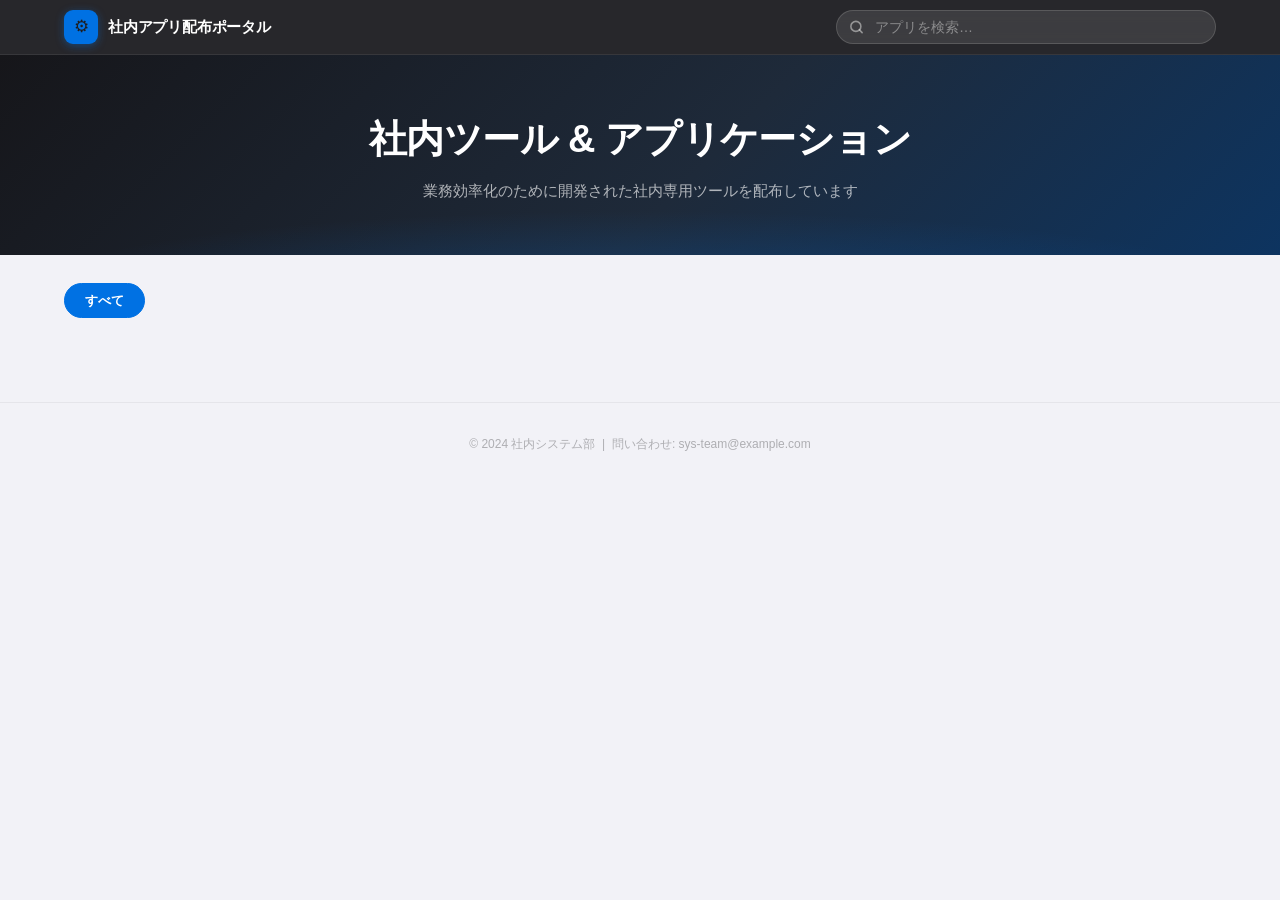
==== index.html @ 4fa32fdf "Initial commit" ====
<!DOCTYPE html>
<html lang="ja">
<head>
  <meta charset="UTF-8">
  <meta name="viewport" content="width=device-width, initial-scale=1.0">
  <title>社内アプリ配布ポータル</title>
  <link rel="stylesheet" href="style.css">
</head>
<body>

<!-- ========== Header ========== -->
<header class="site-header">
  <div class="header-inner">
    <a class="brand" href="./">
      <div class="brand-icon">⚙</div>
      <span class="brand-name">社内アプリ配布ポータル</span>
    </a>
    <div class="search-wrap">
      <svg width="15" height="15" viewBox="0 0 24 24" fill="none"
           stroke="currentColor" stroke-width="2.5" stroke-linecap="round">
        <circle cx="11" cy="11" r="8"/><path d="m21 21-4.35-4.35"/>
      </svg>
      <input type="text" id="searchInput" placeholder="アプリを検索…" autocomplete="off">
    </div>
  </div>
</header>

<!-- ========== Hero ========== -->
<div class="hero">
  <div class="hero-inner">
    <h1>社内ツール &amp; アプリケーション</h1>
    <p>業務効率化のために開発された社内専用ツールを配布しています</p>
  </div>
</div>

<!-- ========== Main ========== -->
<main class="main">
  <div class="filter-bar" id="filterBar">
    <button class="filter-btn active" data-category="all">すべて</button>
  </div>

  <p class="app-count" id="appCount"></p>

  <!-- GitHub読み込み中インジケーター -->
  <div class="loading-state" id="loadingState" hidden>
    <div class="loading-spinner"></div>
    <p>GitHubからアプリ情報を読み込み中…</p>
  </div>

  <div class="app-grid" id="appGrid"></div>

  <div class="empty-state" id="emptyState" hidden>
    <div class="empty-icon">🔍</div>
    <h3>該当するアプリが見つかりませんでした</h3>
    <p>キーワードやカテゴリを変えてお試しください</p>
  </div>
</main>

<!-- ========== Footer ========== -->
<footer class="site-footer">
  <p>© 2024 社内システム部 &nbsp;|&nbsp; 問い合わせ: sys-team@example.com</p>
</footer>

<!-- ========== Modal ========== -->
<div class="modal-overlay" id="modalOverlay" aria-hidden="true">
  <div class="modal-sheet" id="modalSheet" role="dialog" aria-modal="true">
    <div class="modal-close-bar">
      <button class="modal-close" id="modalClose" aria-label="閉じる">
        <svg width="11" height="11" viewBox="0 0 14 14" fill="none"
             stroke="currentColor" stroke-width="2.6" stroke-linecap="round">
          <path d="M1 1l12 12M13 1L1 13"/>
        </svg>
      </button>
    </div>
    <!-- モーダル画像エリア (画像がある場合のみ内容を挿入) -->
    <div id="modalImages"></div>
    <div class="modal-body" id="modalBody"></div>
  </div>
</div>

<script src="apps.js"></script>
<script src="github-loader.js"></script>
<script>
/* ============================================================
   静的データ (apps.js) の正規化
   ============================================================ */
function _normalize(app, i) {
  return {
    id:               app.id            || 'app-' + i,
    name:             app.name          || '(無題)',
    shortDescription: app.shortDescription || app.description || '',
    description:      app.description      || app.shortDescription || '',
    icon:             app.icon             || '📦',
    iconColor:        app.iconColor        || '#607D8B',
    iconImage:        app.iconImage        || null,
    category:         app.category         || 'その他',
    version:          app.version          || '-',
    lastUpdated:      app.lastUpdated      || '-',
    targets:          Array.isArray(app.targets) ? app.targets : [],
    requirements:     app.requirements     || '-',
    language:         app.language         || '-',
    features:         Array.isArray(app.features) ? app.features : [],
    images:           Array.isArray(app.images) ? app.images : [],
    downloads:        Array.isArray(app.downloads) && app.downloads.length
                        ? app.downloads
                        : [{ label: app.url ? 'ダウンロード / 開く' : 'リンク未設定',
                             url: app.url || '#', primary: true }]
  };
}

let normalizedApps = Array.isArray(apps) ? apps.map(_normalize) : [];

/* ============================================================
   カテゴリフィルタボタンを生成/再生成
   ============================================================ */
const filterBar = document.getElementById('filterBar');

function buildCategories() {
  Array.from(filterBar.querySelectorAll('.filter-btn:not([data-category="all"])')).forEach(b => b.remove());
  [...new Set(normalizedApps.map(a => a.category))].forEach(cat => {
    const btn = document.createElement('button');
    btn.className = 'filter-btn';
    btn.dataset.category = cat;
    btn.textContent = cat;
    filterBar.appendChild(btn);
  });
}
buildCategories();

/* ============================================================
   状態管理
   ============================================================ */
let activeCategory = 'all';
let searchQuery    = '';

function getFiltered() {
  return normalizedApps.filter(app => {
    const matchCat    = activeCategory === 'all' || app.category === activeCategory;
    const matchSearch = !searchQuery ||
      [app.name, app.shortDescription, app.category, ...app.targets]
        .join(' ').toLowerCase().includes(searchQuery);
    return matchCat && matchSearch;
  });
}

/* ============================================================
   アイコン HTML 生成
   ============================================================ */
function iconHTML(app, large = false) {
  const size     = large ? 88 : 64;
  const fontSize = large ? 40 : 28;
  const cls      = large ? 'modal-icon' : 'app-icon';
  if (app.iconImage) {
    return `<img src="${app.iconImage}" alt="" class="${cls}"
              style="width:${size}px;height:${size}px;object-fit:contain;background:transparent;">`;
  }
  return `<div class="${cls}"
    style="background:${app.iconColor};width:${size}px;height:${size}px;font-size:${fontSize}px;">
    ${app.icon}
  </div>`;
}

/* ============================================================
   カード HTML 生成
   ============================================================ */
function cardHTML(app) {
  const dl      = app.downloads[0] || { url: '#', label: 'リンク未設定' };
  const targets = app.targets.map(t => `<span class="target-tag">${t}</span>`).join('');
  const images  = app.images || [];

  let imagesHTML = '';
  if (images.length > 0) {
    // カードは1枚目のみ静的表示 (スライドはモーダルのみ)
    imagesHTML = `<div class="card-images-wrap">
      <img class="card-single-img" src="${images[0]}" alt="" loading="lazy">
    </div>`;
  }

  return `
<article class="app-card${images.length ? ' has-images' : ''}" data-id="${app.id}"
         role="button" tabindex="0" aria-label="${app.name} の詳細を見る">
  ${imagesHTML}
  <div class="card-header">
    ${iconHTML(app)}
    <div class="card-meta">
      <span class="app-category">${app.category}</span>
      <div class="app-name">${app.name}</div>
      <div class="app-version">v${app.version} &nbsp;·&nbsp; ${app.lastUpdated}</div>
    </div>
  </div>
  <p class="app-short-desc">${app.shortDescription}</p>
  <div class="app-targets">${targets}</div>
  <div class="card-footer">
    <button class="btn btn-detail">詳細を見る</button>
    <a class="btn btn-primary dl-btn" href="${dl.url}" target="_blank"
       rel="noopener" aria-label="${app.name} をダウンロード"
       onclick="event.stopPropagation()">
      <svg width="13" height="13" viewBox="0 0 24 24" fill="none"
           stroke="currentColor" stroke-width="2.6" stroke-linecap="round">
        <path d="M12 5v14M5 12l7 7 7-7"/>
      </svg>
      DL
    </a>
  </div>
</article>`;
}

/* ============================================================
   グリッドを再描画
   ============================================================ */
function renderGrid() {
  const filtered = getFiltered();
  const grid     = document.getElementById('appGrid');
  const countEl  = document.getElementById('appCount');
  const emptyEl  = document.getElementById('emptyState');

  countEl.textContent = `${filtered.length} 件のアプリ`;

  if (filtered.length === 0) {
    grid.innerHTML = '';
    emptyEl.removeAttribute('hidden');
  } else {
    emptyEl.setAttribute('hidden', '');
    grid.innerHTML = filtered.map(cardHTML).join('');
    if (typeof GH_initSlides === 'function') GH_initSlides();
  }
}

/* ============================================================
   モーダルを開く
   ============================================================ */
function openModal(id) {
  const app = normalizedApps.find(a => a.id === id);
  if (!app) return;

  const images   = app.images || [];
  const dl       = app.downloads || [];
  const features = app.features.map(f => `<li>${f}</li>`).join('');
  const targets  = app.targets.map(t => `<span class="chip">${t}</span>`).join('');

  const downloads = dl.map(d => `
    <a href="${d.url}" target="_blank" rel="noopener"
       class="download-btn ${d.primary ? 'dl-primary' : 'dl-secondary'}">
      ${d.primary
        ? `<svg width="16" height="16" viewBox="0 0 24 24" fill="none" stroke="currentColor"
               stroke-width="2.5" stroke-linecap="round">
             <path d="M12 5v14M5 12l7 7 7-7"/>
           </svg>`
        : `<svg width="16" height="16" viewBox="0 0 24 24" fill="none" stroke="currentColor"
               stroke-width="2.5" stroke-linecap="round" stroke-linejoin="round">
             <path d="M22 19a2 2 0 0 1-2 2H4a2 2 0 0 1-2-2V5a2 2 0 0 1 2-2h5l2 3h9a2 2 0 0 1 2 2z"/>
           </svg>`}
      ${d.label}
    </a>`).join('');

  const descHTML = (app.description || '')
    .split('\n\n')
    .map(para => `<p class="modal-description">${para.replace(/\n/g, '<br>')}</p>`)
    .join('');

  // モーダル画像エリア (close-bar の外、modal-body の前)
  const modalImagesEl = document.getElementById('modalImages');
  if (images.length > 0) {
    const slides = images.map(src =>
      `<img class="modal-slide-img" src="${src}" alt="" loading="lazy">`
    ).join('');
    const dots = images.length > 1
      ? `<div class="slide-dots modal-slide-dots">${images.map((_, i) =>
          `<span class="slide-dot${i === 0 ? ' active' : ''}"></span>`
        ).join('')}</div>`
      : '';
    modalImagesEl.innerHTML = `<div class="modal-images-wrap">
      <div class="modal-images-track">${slides}</div>
      ${dots}
    </div>`;
  } else {
    modalImagesEl.innerHTML = '';
  }

  document.getElementById('modalBody').innerHTML = `
<div class="modal-app-header">
  ${iconHTML(app, true)}
  <div class="modal-app-info">
    <span class="modal-category-badge">${app.category}</span>
    <h2 class="modal-app-name">${app.name}</h2>
    <div class="modal-meta-row">
      <span class="meta-item">
        <svg width="12" height="12" viewBox="0 0 24 24" fill="none" stroke="currentColor"
             stroke-width="2.5"><rect x="3" y="4" width="18" height="18" rx="2"/>
          <path d="M16 2v4M8 2v4M3 10h18"/>
        </svg>
        最終更新: ${app.lastUpdated}
      </span>
      <span class="meta-item">
        <svg width="12" height="12" viewBox="0 0 24 24" fill="none" stroke="currentColor"
             stroke-width="2.5">
          <path d="M21 16V8a2 2 0 0 0-1-1.73l-7-4a2 2 0 0 0-2 0l-7 4A2 2 0 0 0 3 8v8a2 2 0 0 0 1 1.73l7 4a2 2 0 0 0 2 0l7-4A2 2 0 0 0 21 16z"/>
        </svg>
        v${app.version}
      </span>
    </div>
  </div>
</div>

<hr class="modal-divider">

<div class="modal-section">
  <div class="section-label">概要</div>
  ${descHTML || '<p class="modal-description">—</p>'}
</div>

<div class="modal-section">
  <div class="section-label">主な機能</div>
  <ul class="features-list">${features || '<li>—</li>'}</ul>
</div>

<div class="modal-three-col">
  <div class="modal-section">
    <div class="section-label">対象部署</div>
    <div class="target-chips">${targets || '<span class="chip">—</span>'}</div>
  </div>
  <div class="modal-section">
    <div class="section-label">作成言語</div>
    <div class="requirements-box">${app.language}</div>
  </div>
  <div class="modal-section">
    <div class="section-label">動作環境</div>
    <div class="requirements-box">${app.requirements}</div>
  </div>
</div>

<hr class="modal-divider">

<div class="modal-section">
  <div class="section-label">ダウンロード</div>
  <div class="modal-downloads">${downloads}</div>
</div>

${app.repoUrl ? `
<div class="modal-section">
  <div class="section-label">リポジトリ</div>
  <div class="modal-downloads">
    <a href="${app.repoUrl}" target="_blank" rel="noopener" class="download-btn dl-secondary">
      GitHub リポジトリを開く
    </a>
  </div>
</div>` : ''}`;

  // モーダル内スライドショーを初期化
  clearInterval(window._modalSlideTimer);
  const mTrack = modalImagesEl.querySelector('.modal-images-track');
  if (mTrack) {
    const mSlides = Array.from(mTrack.querySelectorAll('.modal-slide-img'));
    const mDots   = Array.from(modalImagesEl.querySelectorAll('.slide-dot'));
    let mCur = 0;
    function mGoTo(idx) {
      mCur = (idx + mSlides.length) % mSlides.length;
      mTrack.style.transform = 'translateX(-' + (mCur * 100) + '%)';
      mDots.forEach((d, i) => d.classList.toggle('active', i === mCur));
    }
    if (mSlides.length > 1) {
      const interval = (typeof GH_CONFIG !== 'undefined') ? GH_CONFIG.slideInterval : 6000;
      window._modalSlideTimer = setInterval(() => mGoTo(mCur + 1), interval);
    }
  }

  const overlay = document.getElementById('modalOverlay');
  overlay.classList.add('open');
  overlay.removeAttribute('aria-hidden');
  document.body.style.overflow = 'hidden';
  document.getElementById('modalClose').focus();
}

/* ============================================================
   モーダルを閉じる
   ============================================================ */
function closeModal() {
  clearInterval(window._modalSlideTimer);
  const overlay = document.getElementById('modalOverlay');
  overlay.classList.remove('open');
  overlay.setAttribute('aria-hidden', 'true');
  document.body.style.overflow = '';
}

/* ============================================================
   イベントリスナー
   ============================================================ */

/* カードクリック */
document.getElementById('appGrid').addEventListener('click', e => {
  if (e.target.closest('.dl-btn')) return;
  const card = e.target.closest('.app-card');
  if (card) openModal(card.dataset.id);
});

/* カードキーボード操作 */
document.getElementById('appGrid').addEventListener('keydown', e => {
  if (e.key !== 'Enter' && e.key !== ' ') return;
  const card = e.target.closest('.app-card');
  if (card) { e.preventDefault(); openModal(card.dataset.id); }
});

/* カテゴリフィルタ */
filterBar.addEventListener('click', e => {
  const btn = e.target.closest('.filter-btn');
  if (!btn) return;
  document.querySelectorAll('.filter-btn').forEach(b => b.classList.remove('active'));
  btn.classList.add('active');
  activeCategory = btn.dataset.category;
  renderGrid();
});

/* 検索 */
document.getElementById('searchInput').addEventListener('input', e => {
  searchQuery = e.target.value.toLowerCase().trim();
  renderGrid();
});

/* モーダルを閉じる */
document.getElementById('modalClose').addEventListener('click', closeModal);
document.getElementById('modalOverlay').addEventListener('click', e => {
  if (e.target === e.currentTarget) closeModal();
});
document.addEventListener('keydown', e => { if (e.key === 'Escape') closeModal(); });

/* ============================================================
   初期描画 (静的データで先行表示)
   ============================================================ */
renderGrid();

/* ============================================================
   Page_specified.txt の設定をページに適用
   ============================================================ */
function applyPageConfig(cfg) {
  if (!cfg) return;
  const root = document.documentElement;

  // CSS カスタムプロパティの上書き
  if (cfg.accentColor) root.style.setProperty('--accent', cfg.accentColor);
  if (cfg.bgColor && !cfg.bgImage) root.style.setProperty('--bg', cfg.bgColor);

  // ナビゲーションバー
  if (cfg.navColor) {
    document.querySelector('.site-header').style.background = cfg.navColor;
  }
  if (cfg.siteTitle) {
    const el = document.querySelector('.brand-name');
    if (el) el.textContent = cfg.siteTitle;
    document.title = cfg.siteTitle;
  }
  if (cfg.siteIcon) {
    const el = document.querySelector('.brand-icon');
    if (el) el.textContent = cfg.siteIcon;
  }

  // ヒーローエリア背景
  const heroEl = document.querySelector('.hero');
  if (heroEl) {
    if (cfg.heroImage) {
      heroEl.style.backgroundImage    = `url("${cfg.heroImage}")`;
      heroEl.style.backgroundSize     = 'cover';
      heroEl.style.backgroundPosition = 'center';
      heroEl.style.backgroundRepeat   = 'no-repeat';
    } else if (cfg.heroColor1 && cfg.heroColor2) {
      heroEl.style.background = `linear-gradient(135deg, ${cfg.heroColor1} 0%, ${cfg.heroColor2} 100%)`;
    } else if (cfg.heroColor1) {
      heroEl.style.background = cfg.heroColor1;
    }
  }

  // ヒーローエリア テキスト
  const heroH1 = document.querySelector('.hero h1');
  if (heroH1) {
    if (cfg.heroTitle)      heroH1.textContent = cfg.heroTitle;
    if (cfg.heroTitleColor) heroH1.style.color = cfg.heroTitleColor;
  }
  const heroP = document.querySelector('.hero p');
  if (heroP) {
    if (cfg.heroDesc)      heroP.textContent = cfg.heroDesc;
    if (cfg.heroDescColor) heroP.style.color = cfg.heroDescColor;
  }

  // ページ背景
  if (cfg.bgImage) {
    document.body.style.backgroundImage    = `url("${cfg.bgImage}")`;
    document.body.style.backgroundRepeat   = 'repeat';
    document.body.style.backgroundPosition = 'left top';
  } else if (cfg.bgColor) {
    document.body.style.background = cfg.bgColor;
  }
}

/* ============================================================
   GitHub から自動読み込み (Page設定 & アプリ一覧を並行取得)
   ============================================================ */
(async () => {
  if (typeof GH_loadApps !== 'function') return;

  const loadingEl = document.getElementById('loadingState');
  loadingEl.removeAttribute('hidden');

  try {
    // ページ設定とアプリ一覧を並行取得
    const [pageConfig, ghApps] = await Promise.all([
      typeof GH_loadPageConfig === 'function'
        ? GH_loadPageConfig().catch(() => null)
        : Promise.resolve(null),
      GH_loadApps().catch(() => []),
    ]);

    // ページ外観を先に適用
    applyPageConfig(pageConfig);

    // アプリカードを更新
    if (ghApps.length > 0) {
      normalizedApps = ghApps;
      buildCategories();

      // 選択中カテゴリが存在しない場合は「すべて」に戻す
      const cats = new Set(normalizedApps.map(a => a.category));
      if (activeCategory !== 'all' && !cats.has(activeCategory)) {
        activeCategory = 'all';
        document.querySelectorAll('.filter-btn').forEach(b => {
          b.classList.toggle('active', b.dataset.category === 'all');
        });
      }

      renderGrid();
    }
  } catch (e) {
    console.error('[GitHub Loader] エラー:', e);
  }

  loadingEl.setAttribute('hidden', '');
})();
</script>
</body>
</html>
---- style.css ----
/* ===========================
   Design Tokens
   =========================== */
:root {
  --bg:           #F2F2F7;
  --card-bg:      #FFFFFF;
  --header-bg:    rgba(22, 22, 26, 0.92);
  --accent:       #0071E3;
  --accent-dark:  #005BBF;
  --success:      #34C759;
  --text-1:       #1D1D1F;
  --text-2:       #6E6E73;
  --text-3:       #AEAEB2;
  --border:       #E5E5EA;
  --shadow-sm:    0 1px 4px rgba(0,0,0,0.06), 0 4px 12px rgba(0,0,0,0.06);
  --shadow-md:    0 4px 8px rgba(0,0,0,0.06), 0 12px 28px rgba(0,0,0,0.10);
  --shadow-lg:    0 24px 64px rgba(0,0,0,0.18);
  --radius-card:  18px;
  --radius-icon:  22%;
}

/* ===========================
   Reset
   =========================== */
*, *::before, *::after { box-sizing: border-box; margin: 0; padding: 0; }
img { display: block; max-width: 100%; }
button { font: inherit; cursor: pointer; }
a { color: inherit; }

body {
  font-family: -apple-system, BlinkMacSystemFont, "Hiragino Sans", "Yu Gothic UI",
               "Noto Sans JP", sans-serif;
  background: var(--bg);
  color: var(--text-1);
  line-height: 1.5;
}

/* ===========================
   Header
   =========================== */
.site-header {
  position: sticky;
  top: 0;
  z-index: 100;
  background: var(--header-bg);
  backdrop-filter: blur(24px);
  -webkit-backdrop-filter: blur(24px);
  border-bottom: 1px solid rgba(255,255,255,0.08);
}

.header-inner {
  max-width: 1200px;
  margin: 0 auto;
  padding: 10px 24px;
  display: flex;
  align-items: center;
  gap: 16px;
}

.brand {
  display: flex;
  align-items: center;
  gap: 10px;
  flex-shrink: 0;
  text-decoration: none;
}

.brand-icon {
  width: 34px;
  height: 34px;
  background: var(--accent);
  border-radius: 9px;
  display: grid;
  place-items: center;
  font-size: 17px;
  box-shadow: 0 2px 8px rgba(0,113,227,0.4);
}

.brand-name {
  font-size: 15px;
  font-weight: 700;
  color: #fff;
  letter-spacing: -0.2px;
}

.search-wrap {
  flex: 1;
  max-width: 380px;
  margin-left: auto;
  position: relative;
}

.search-wrap svg {
  position: absolute;
  left: 13px;
  top: 50%;
  transform: translateY(-50%);
  color: rgba(255,255,255,0.45);
  pointer-events: none;
}

#searchInput {
  width: 100%;
  padding: 8px 16px 8px 38px;
  background: rgba(255,255,255,0.10);
  border: 1.5px solid rgba(255,255,255,0.14);
  border-radius: 22px;
  color: #fff;
  font-size: 14px;
  outline: none;
  transition: background 0.2s, border-color 0.2s;
}

#searchInput::placeholder { color: rgba(255,255,255,0.4); }
#searchInput:focus {
  background: rgba(255,255,255,0.16);
  border-color: rgba(255,255,255,0.36);
}

/* ===========================
   Hero
   =========================== */
.hero {
  background: linear-gradient(135deg, #16161A 0%, #1E2A3A 55%, #0D3460 100%);
  padding: 56px 24px 52px;
  text-align: center;
  color: #fff;
  position: relative;
  overflow: hidden;
}

.hero::before {
  content: "";
  position: absolute;
  inset: 0;
  background: radial-gradient(ellipse 70% 60% at 50% 120%, rgba(0,113,227,0.25) 0%, transparent 70%);
  pointer-events: none;
}

.hero-inner { position: relative; }

.hero h1 {
  font-size: clamp(22px, 4vw, 38px);
  font-weight: 800;
  letter-spacing: -0.6px;
  margin-bottom: 12px;
}

.hero p {
  font-size: 15px;
  color: rgba(255,255,255,0.65);
  max-width: 480px;
  margin: 0 auto;
}

/* ===========================
   Main layout
   =========================== */
.main {
  max-width: 1200px;
  margin: 0 auto;
  padding: 28px 24px 60px;
}

/* ===========================
   Filter bar
   =========================== */
.filter-bar {
  display: flex;
  gap: 8px;
  overflow-x: auto;
  padding-bottom: 2px;
  margin-bottom: 22px;
  scrollbar-width: none;
}
.filter-bar::-webkit-scrollbar { display: none; }

.filter-btn {
  flex-shrink: 0;
  padding: 7px 20px;
  border: 1.5px solid var(--border);
  border-radius: 24px;
  background: var(--card-bg);
  color: var(--text-2);
  font-size: 13px;
  font-weight: 600;
  transition: all 0.18s;
  white-space: nowrap;
}

.filter-btn:hover:not(.active) {
  border-color: var(--accent);
  color: var(--accent);
}

.filter-btn.active {
  background: var(--accent);
  border-color: var(--accent);
  color: #fff;
}

/* ===========================
   App count label
   =========================== */
.app-count {
  font-size: 13px;
  color: var(--text-2);
  margin-bottom: 18px;
}

/* ===========================
   App grid
   =========================== */
.app-grid {
  display: grid;
  grid-template-columns: repeat(auto-fill, minmax(300px, 1fr));
  gap: 20px;
}

/* ===========================
   App card
   =========================== */
.app-card {
  background: var(--card-bg);
  border-radius: var(--radius-card);
  padding: 22px;
  border: 1px solid var(--border);
  box-shadow: var(--shadow-sm);
  display: flex;
  flex-direction: column;
  gap: 14px;
  cursor: pointer;
  transition: transform 0.22s cubic-bezier(0.34,1.56,0.64,1),
              box-shadow 0.22s ease;
}

.app-card:hover {
  transform: translateY(-5px);
  box-shadow: var(--shadow-md);
}

.card-header {
  display: flex;
  align-items: flex-start;
  gap: 16px;
}

.app-icon {
  border-radius: var(--radius-icon);
  display: grid;
  place-items: center;
  flex-shrink: 0;
  box-shadow: 0 3px 10px rgba(0,0,0,0.15);
  line-height: 1;
}

.app-icon-img {
  border-radius: var(--radius-icon);
  object-fit: cover;
  flex-shrink: 0;
}

.card-meta { flex: 1; min-width: 0; }

.app-category {
  display: inline-block;
  font-size: 10.5px;
  font-weight: 700;
  letter-spacing: 0.4px;
  padding: 2px 9px;
  border-radius: 20px;
  background: rgba(0,113,227,0.10);
  color: var(--accent);
  margin-bottom: 5px;
  text-transform: uppercase;
}

.app-name {
  font-size: 16px;
  font-weight: 700;
  color: var(--text-1);
  line-height: 1.25;
  margin-bottom: 3px;
  white-space: nowrap;
  overflow: hidden;
  text-overflow: ellipsis;
}

.app-version {
  font-size: 11.5px;
  color: var(--text-3);
}

.app-short-desc {
  font-size: 13.5px;
  color: var(--text-2);
  line-height: 1.55;
  display: -webkit-box;
  -webkit-line-clamp: 2;
  -webkit-box-orient: vertical;
  overflow: hidden;
}

.app-targets {
  display: flex;
  flex-wrap: wrap;
  gap: 6px;
}

.target-tag {
  font-size: 11px;
  font-weight: 500;
  padding: 3px 10px;
  border-radius: 12px;
  background: var(--bg);
  color: var(--text-2);
}

.card-footer {
  display: flex;
  gap: 8px;
  margin-top: auto;
}

/* ===========================
   Buttons
   =========================== */
.btn {
  display: inline-flex;
  align-items: center;
  justify-content: center;
  gap: 5px;
  padding: 8px 16px;
  border-radius: 22px;
  font-size: 13px;
  font-weight: 600;
  text-decoration: none;
  border: none;
  transition: all 0.15s;
}

.btn-detail {
  flex: 1;
  background: var(--bg);
  color: var(--text-2);
}
.btn-detail:hover { background: #E5E5EA; color: var(--text-1); }

.btn-primary {
  background: var(--accent);
  color: #fff;
  padding: 8px 18px;
}
.btn-primary:hover { background: var(--accent-dark); transform: scale(1.04); }

.btn-secondary {
  background: rgba(0,113,227,0.09);
  color: var(--accent);
}
.btn-secondary:hover { background: rgba(0,113,227,0.16); }

/* ===========================
   Empty state
   =========================== */
.empty-state {
  text-align: center;
  padding: 80px 24px;
}

.empty-icon {
  font-size: 52px;
  margin-bottom: 16px;
  opacity: 0.55;
}

.empty-state h3 {
  font-size: 18px;
  font-weight: 700;
  margin-bottom: 8px;
}

.empty-state p {
  font-size: 14px;
  color: var(--text-2);
}

/* ===========================
   Footer
   =========================== */
.site-footer {
  text-align: center;
  padding: 32px 24px;
  font-size: 12px;
  color: var(--text-3);
  border-top: 1px solid var(--border);
}

/* ===========================
   Modal overlay
   =========================== */
.modal-overlay {
  position: fixed;
  inset: 0;
  background: rgba(0,0,0,0.45);
  backdrop-filter: blur(10px);
  -webkit-backdrop-filter: blur(10px);
  z-index: 200;
  display: flex;
  align-items: center;
  justify-content: center;
  padding: 24px;
  opacity: 0;
  pointer-events: none;
  transition: opacity 0.24s;
}

.modal-overlay.open {
  opacity: 1;
  pointer-events: all;
}

.modal-sheet {
  background: var(--card-bg);
  border-radius: 26px;
  max-width: 660px;
  width: 100%;
  max-height: 88vh;
  overflow-y: auto;
  position: relative;
  box-shadow: var(--shadow-lg);
  transform: translateY(32px) scale(0.96);
  opacity: 0;
  transition: transform 0.3s cubic-bezier(0.34,1.4,0.64,1), opacity 0.24s;
  scrollbar-width: thin;
  scrollbar-color: var(--border) transparent;
}
.modal-sheet::-webkit-scrollbar { width: 5px; }
.modal-sheet::-webkit-scrollbar-thumb { background: var(--border); border-radius: 99px; }

.modal-overlay.open .modal-sheet {
  transform: translateY(0) scale(1);
  opacity: 1;
}

.modal-close-bar {
  position: sticky;
  top: 0;
  display: flex;
  justify-content: flex-end;
  padding: 14px 16px 0;
  z-index: 10;
}

.modal-close {
  width: 30px;
  height: 30px;
  border-radius: 50%;
  border: none;
  background: #EFEFF4;
  color: var(--text-2);
  display: grid;
  place-items: center;
  transition: background 0.15s;
}
.modal-close:hover { background: #E5E5EA; }

/* ===========================
   Modal content
   =========================== */
.modal-body {
  padding: 8px 28px 32px;
}

.modal-app-header {
  display: flex;
  gap: 20px;
  align-items: flex-start;
  margin-bottom: 24px;
}

.modal-icon {
  border-radius: var(--radius-icon);
  display: grid;
  place-items: center;
  flex-shrink: 0;
  box-shadow: 0 4px 16px rgba(0,0,0,0.15);
  line-height: 1;
}

.modal-app-info { flex: 1; min-width: 0; }

.modal-category-badge {
  display: inline-block;
  font-size: 11px;
  font-weight: 700;
  letter-spacing: 0.5px;
  padding: 2px 10px;
  border-radius: 20px;
  background: rgba(0,113,227,0.10);
  color: var(--accent);
  margin-bottom: 7px;
  text-transform: uppercase;
}

.modal-app-name {
  font-size: 22px;
  font-weight: 800;
  letter-spacing: -0.4px;
  margin-bottom: 8px;
  line-height: 1.2;
}

.modal-meta-row {
  display: flex;
  flex-wrap: wrap;
  gap: 14px;
}

.meta-item {
  display: inline-flex;
  align-items: center;
  gap: 5px;
  font-size: 12px;
  color: var(--text-2);
}

.modal-divider {
  height: 1px;
  background: var(--border);
  margin: 22px 0;
}

.modal-section { margin-bottom: 22px; }

.section-label {
  font-size: 11px;
  font-weight: 800;
  text-transform: uppercase;
  letter-spacing: 0.8px;
  color: var(--text-3);
  margin-bottom: 10px;
}

.modal-description {
  font-size: 14.5px;
  color: var(--text-1);
  line-height: 1.75;
}
.modal-description + .modal-description { margin-top: 10px; }

.features-list {
  list-style: none;
  display: flex;
  flex-direction: column;
  gap: 9px;
}

.features-list li {
  display: flex;
  gap: 10px;
  font-size: 14px;
  color: var(--text-1);
  line-height: 1.5;
}

.features-list li::before {
  content: "";
  width: 18px;
  height: 18px;
  flex-shrink: 0;
  background: var(--success);
  border-radius: 50%;
  background-image: url("data:image/svg+xml,%3Csvg xmlns='http://www.w3.org/2000/svg' viewBox='0 0 14 14' fill='none' stroke='white' stroke-width='2.2' stroke-linecap='round' stroke-linejoin='round'%3E%3Cpath d='M2.5 7l3.5 3.5 5.5-6'/%3E%3C/svg%3E");
  background-repeat: no-repeat;
  background-position: center;
  margin-top: 2px;
}

.modal-two-col {
  display: grid;
  grid-template-columns: 1fr 1fr;
  gap: 20px;
}

.modal-three-col {
  display: grid;
  grid-template-columns: 1fr 1fr 1fr;
  gap: 20px;
}

.target-chips {
  display: flex;
  flex-wrap: wrap;
  gap: 7px;
}

.chip {
  font-size: 12.5px;
  font-weight: 500;
  padding: 5px 13px;
  border-radius: 14px;
  background: var(--bg);
  color: var(--text-2);
}

.requirements-box {
  background: var(--bg);
  border-radius: 10px;
  padding: 12px 14px;
  font-size: 13px;
  color: var(--text-2);
  line-height: 1.6;
}

.modal-downloads {
  display: flex;
  flex-direction: column;
  gap: 10px;
}

.download-btn {
  display: flex;
  align-items: center;
  justify-content: center;
  gap: 9px;
  padding: 14px 20px;
  border-radius: 14px;
  font-size: 15px;
  font-weight: 700;
  text-decoration: none;
  border: none;
  cursor: pointer;
  transition: all 0.15s;
}

.dl-primary {
  background: var(--accent);
  color: #fff;
}
.dl-primary:hover { background: var(--accent-dark); transform: scale(1.02); }

.dl-secondary {
  background: var(--bg);
  color: var(--text-1);
  border: 1.5px solid var(--border);
}
.dl-secondary:hover { background: #E5E5EA; }

/* ===========================
   Card image (1枚目を静的表示)
   =========================== */

/* カードに画像がある場合は overflow: hidden でカードの角に合わせてクリップ */
.app-card.has-images {
  overflow: hidden;
}

.card-images-wrap {
  margin: -22px -22px 0;   /* カードのpadding分を打ち消して端まで伸ばす */
  position: relative;
  background: var(--bg);
  flex-shrink: 0;
}

/* 横幅100%に合わせ、縦幅は画像の比率に従って自動伸縮 */
.card-single-img {
  width: 100%;
  height: auto;
  display: block;
}

/* ===========================
   Modal image slideshow
   =========================== */
.modal-images-wrap {
  width: 100%;
  height: 280px;
  overflow: hidden;
  position: relative;
  background: #000;
}

.modal-images-track {
  display: flex;
  height: 100%;
  transition: transform 0.5s cubic-bezier(0.4, 0, 0.2, 1);
  will-change: transform;
}

.modal-slide-img {
  flex-shrink: 0;
  width: 100%;
  height: 100%;
  object-fit: contain;  /* 全体が見えるよう contain */
  background: #111;
}

/* ===========================
   Slide indicators (共通)
   =========================== */
.slide-dots {
  position: absolute;
  bottom: 10px;
  left: 50%;
  transform: translateX(-50%);
  display: flex;
  gap: 6px;
  z-index: 5;
}

.slide-dot {
  width: 6px;
  height: 6px;
  border-radius: 99px;
  background: rgba(255, 255, 255, 0.45);
  transition: background 0.2s, width 0.25s;
  cursor: pointer;
  flex-shrink: 0;
}

.slide-dot.active {
  background: #fff;
  width: 18px;
}

/* ===========================
   Loading state
   =========================== */
.loading-state {
  text-align: center;
  padding: 64px 24px;
  color: var(--text-2);
  font-size: 14px;
}

.loading-spinner {
  width: 36px;
  height: 36px;
  border: 3px solid var(--border);
  border-top-color: var(--accent);
  border-radius: 50%;
  animation: gh-spin 0.75s linear infinite;
  margin: 0 auto 14px;
}

@keyframes gh-spin {
  to { transform: rotate(360deg); }
}

.loading-state[hidden] { display: none; }

/* ===========================
   Responsive
   =========================== */
@media (max-width: 640px) {
  .header-inner      { padding: 10px 16px; }
  .brand-name        { display: none; }
  .hero              { padding: 40px 16px 36px; }
  .main              { padding: 20px 16px 48px; }
  .app-grid          { grid-template-columns: 1fr; }
  .modal-overlay     { padding: 0; align-items: flex-end; }
  .modal-sheet       { border-radius: 26px 26px 0 0; max-height: 93vh; }
  .modal-body        { padding: 4px 20px 32px; }
  .modal-two-col     { grid-template-columns: 1fr; }
  .modal-three-col   { grid-template-columns: 1fr; }
  .modal-images-wrap { height: 200px; }
}
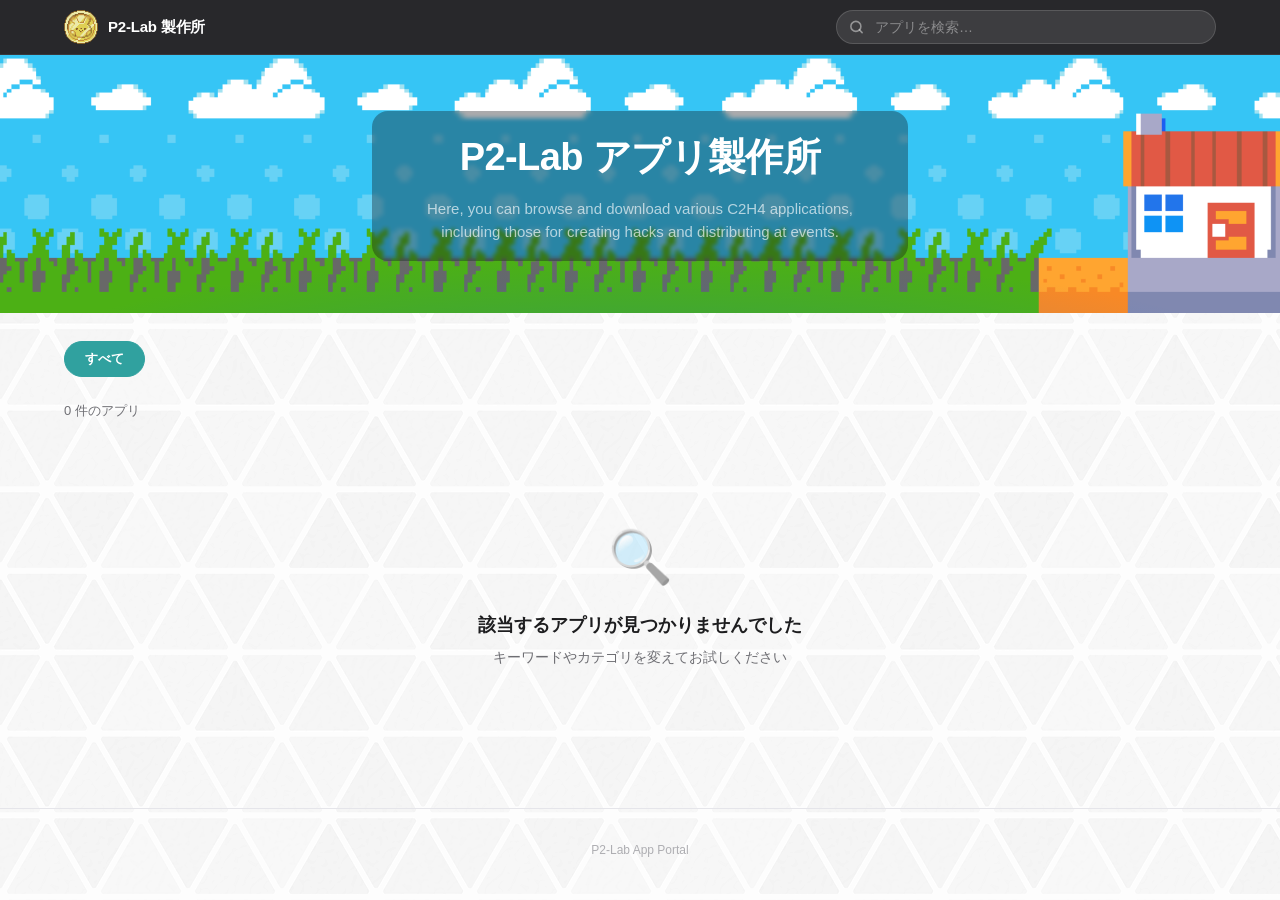
==== commit 48549756: "Initial commit" ====
--- a/index.html
+++ b/index.html
@@ -3,7 +3,8 @@
 <head>
   <meta charset="UTF-8">
   <meta name="viewport" content="width=device-width, initial-scale=1.0">
-  <title>社内アプリ配布ポータル</title>
+  <title>アプリ配布ポータル</title>
+  <link rel="icon" href="App_icon.ico">
   <link rel="stylesheet" href="style.css">
 </head>
 <body>
@@ -13,7 +14,7 @@
   <div class="header-inner">
     <a class="brand" href="./">
       <div class="brand-icon">⚙</div>
-      <span class="brand-name">社内アプリ配布ポータル</span>
+      <span class="brand-name">アプリ配布ポータル</span>
     </a>
     <div class="search-wrap">
       <svg width="15" height="15" viewBox="0 0 24 24" fill="none"
@@ -28,8 +29,8 @@
 <!-- ========== Hero ========== -->
 <div class="hero">
   <div class="hero-inner">
-    <h1>社内ツール &amp; アプリケーション</h1>
-    <p>業務効率化のために開発された社内専用ツールを配布しています</p>
+    <h1>アプリケーション</h1>
+    <p>公開リポジトリから取得したアプリ情報を表示しています</p>
   </div>
 </div>
 
@@ -58,7 +59,7 @@
 
 <!-- ========== Footer ========== -->
 <footer class="site-footer">
-  <p>© 2024 社内システム部 &nbsp;|&nbsp; 問い合わせ: sys-team@example.com</p>
+  <p>P2-Lab App Portal</p>
 </footer>
 
 <!-- ========== Modal ========== -->
@@ -78,6 +79,19 @@
   </div>
 </div>
 
+<!-- ========== Image Preview Modal ========== -->
+<div class="image-modal-overlay" id="imageModalOverlay" aria-hidden="true">
+  <div class="image-modal-sheet" role="dialog" aria-modal="true" aria-label="画像プレビュー">
+    <button class="image-modal-close" id="imageModalClose" aria-label="画像プレビューを閉じる">
+      <svg width="13" height="13" viewBox="0 0 14 14" fill="none"
+           stroke="currentColor" stroke-width="2.6" stroke-linecap="round">
+        <path d="M1 1l12 12M13 1L1 13"/>
+      </svg>
+    </button>
+    <img id="imageModalImg" class="image-modal-img" src="" alt="">
+  </div>
+</div>
+
 <script src="apps.js"></script>
 <script src="github-loader.js"></script>
 <script>
@@ -96,7 +110,6 @@
     category:         app.category         || 'その他',
     version:          app.version          || '-',
     lastUpdated:      app.lastUpdated      || '-',
-    targets:          Array.isArray(app.targets) ? app.targets : [],
     requirements:     app.requirements     || '-',
     language:         app.language         || '-',
     features:         Array.isArray(app.features) ? app.features : [],
@@ -137,7 +150,7 @@
   return normalizedApps.filter(app => {
     const matchCat    = activeCategory === 'all' || app.category === activeCategory;
     const matchSearch = !searchQuery ||
-      [app.name, app.shortDescription, app.category, ...app.targets]
+      [app.name, app.shortDescription, app.category]
         .join(' ').toLowerCase().includes(searchQuery);
     return matchCat && matchSearch;
   });
@@ -165,7 +178,6 @@
    ============================================================ */
 function cardHTML(app) {
   const dl      = app.downloads[0] || { url: '#', label: 'リンク未設定' };
-  const targets = app.targets.map(t => `<span class="target-tag">${t}</span>`).join('');
   const images  = app.images || [];
 
   let imagesHTML = '';
@@ -189,7 +201,6 @@
     </div>
   </div>
   <p class="app-short-desc">${app.shortDescription}</p>
-  <div class="app-targets">${targets}</div>
   <div class="card-footer">
     <button class="btn btn-detail">詳細を見る</button>
     <a class="btn btn-primary dl-btn" href="${dl.url}" target="_blank"
@@ -236,7 +247,6 @@
   const images   = app.images || [];
   const dl       = app.downloads || [];
   const features = app.features.map(f => `<li>${f}</li>`).join('');
-  const targets  = app.targets.map(t => `<span class="chip">${t}</span>`).join('');
 
   const downloads = dl.map(d => `
     <a href="${d.url}" target="_blank" rel="noopener"
@@ -261,12 +271,15 @@
   // モーダル画像エリア (close-bar の外、modal-body の前)
   const modalImagesEl = document.getElementById('modalImages');
   if (images.length > 0) {
-    const slides = images.map(src =>
-      `<img class="modal-slide-img" src="${src}" alt="" loading="lazy">`
+    const slides = images.map((src, i) =>
+      `<img class="modal-slide-img" src="${src}" alt="" loading="lazy"
+            role="button" tabindex="0" data-image-index="${i}" aria-label="画像を拡大表示">`
     ).join('');
     const dots = images.length > 1
       ? `<div class="slide-dots modal-slide-dots">${images.map((_, i) =>
-          `<span class="slide-dot${i === 0 ? ' active' : ''}"></span>`
+          `<button class="slide-dot${i === 0 ? ' active' : ''}" type="button"
+                   data-slide-index="${i}" aria-label="${i + 1}枚目の画像を表示"
+                   aria-current="${i === 0 ? 'true' : 'false'}"></button>`
         ).join('')}</div>`
       : '';
     modalImagesEl.innerHTML = `<div class="modal-images-wrap">
@@ -314,11 +327,7 @@
   <ul class="features-list">${features || '<li>—</li>'}</ul>
 </div>
 
-<div class="modal-three-col">
-  <div class="modal-section">
-    <div class="section-label">対象部署</div>
-    <div class="target-chips">${targets || '<span class="chip">—</span>'}</div>
-  </div>
+<div class="modal-two-col">
   <div class="modal-section">
     <div class="section-label">作成言語</div>
     <div class="requirements-box">${app.language}</div>
@@ -334,17 +343,7 @@
 <div class="modal-section">
   <div class="section-label">ダウンロード</div>
   <div class="modal-downloads">${downloads}</div>
-</div>
-
-${app.repoUrl ? `
-<div class="modal-section">
-  <div class="section-label">リポジトリ</div>
-  <div class="modal-downloads">
-    <a href="${app.repoUrl}" target="_blank" rel="noopener" class="download-btn dl-secondary">
-      GitHub リポジトリを開く
-    </a>
-  </div>
-</div>` : ''}`;
+</div>`;
 
   // モーダル内スライドショーを初期化
   clearInterval(window._modalSlideTimer);
@@ -353,14 +352,51 @@
     const mSlides = Array.from(mTrack.querySelectorAll('.modal-slide-img'));
     const mDots   = Array.from(modalImagesEl.querySelectorAll('.slide-dot'));
     let mCur = 0;
+
+    function restartModalSlideTimer() {
+      clearInterval(window._modalSlideTimer);
+      if (mSlides.length <= 1) return;
+      const interval = (typeof GH_CONFIG !== 'undefined') ? GH_CONFIG.slideInterval : 6000;
+      window._modalSlideTimer = setInterval(() => mGoTo(mCur + 1), interval);
+    }
+
     function mGoTo(idx) {
       mCur = (idx + mSlides.length) % mSlides.length;
       mTrack.style.transform = 'translateX(-' + (mCur * 100) + '%)';
-      mDots.forEach((d, i) => d.classList.toggle('active', i === mCur));
-    }
+      mDots.forEach((d, i) => {
+        const active = i === mCur;
+        d.classList.toggle('active', active);
+        d.setAttribute('aria-current', active ? 'true' : 'false');
+      });
+      mSlides.forEach((slide, i) => {
+        slide.tabIndex = i === mCur ? 0 : -1;
+      });
+    }
+
+    mDots.forEach(dot => {
+      dot.addEventListener('click', event => {
+        event.stopPropagation();
+        mGoTo(Number(dot.dataset.slideIndex || 0));
+        restartModalSlideTimer();
+      });
+    });
+
+    mSlides.forEach(slide => {
+      slide.addEventListener('click', event => {
+        event.stopPropagation();
+        openImageModal(slide.src);
+      });
+      slide.addEventListener('keydown', event => {
+        if (event.key !== 'Enter' && event.key !== ' ') return;
+        event.preventDefault();
+        openImageModal(slide.src);
+      });
+    });
+
+    mGoTo(0);
+
     if (mSlides.length > 1) {
-      const interval = (typeof GH_CONFIG !== 'undefined') ? GH_CONFIG.slideInterval : 6000;
-      window._modalSlideTimer = setInterval(() => mGoTo(mCur + 1), interval);
+      restartModalSlideTimer();
     }
   }
 
@@ -376,10 +412,28 @@
    ============================================================ */
 function closeModal() {
   clearInterval(window._modalSlideTimer);
+  closeImageModal();
   const overlay = document.getElementById('modalOverlay');
   overlay.classList.remove('open');
   overlay.setAttribute('aria-hidden', 'true');
   document.body.style.overflow = '';
+}
+
+function openImageModal(src) {
+  const overlay = document.getElementById('imageModalOverlay');
+  const img = document.getElementById('imageModalImg');
+  img.src = src;
+  overlay.classList.add('open');
+  overlay.removeAttribute('aria-hidden');
+  document.getElementById('imageModalClose').focus();
+}
+
+function closeImageModal() {
+  const overlay = document.getElementById('imageModalOverlay');
+  if (!overlay.classList.contains('open')) return;
+  overlay.classList.remove('open');
+  overlay.setAttribute('aria-hidden', 'true');
+  document.getElementById('imageModalImg').src = '';
 }
 
 /* ============================================================
@@ -421,7 +475,20 @@
 document.getElementById('modalOverlay').addEventListener('click', e => {
   if (e.target === e.currentTarget) closeModal();
 });
-document.addEventListener('keydown', e => { if (e.key === 'Escape') closeModal(); });
+
+/* 画像プレビューモーダルを閉じる */
+document.getElementById('imageModalClose').addEventListener('click', closeImageModal);
+document.getElementById('imageModalOverlay').addEventListener('click', e => {
+  if (e.target === e.currentTarget) closeImageModal();
+});
+document.addEventListener('keydown', e => {
+  if (e.key !== 'Escape') return;
+  if (document.getElementById('imageModalOverlay').classList.contains('open')) {
+    closeImageModal();
+    return;
+  }
+  closeModal();
+});
 
 /* ============================================================
    初期描画 (静的データで先行表示)
@@ -448,9 +515,29 @@
     if (el) el.textContent = cfg.siteTitle;
     document.title = cfg.siteTitle;
   }
-  if (cfg.siteIcon) {
+  if (cfg.siteIconImage) {
     const el = document.querySelector('.brand-icon');
-    if (el) el.textContent = cfg.siteIcon;
+    if (el) {
+      el.textContent = '';
+      const img = document.createElement('img');
+      img.src = cfg.siteIconImage;
+      img.alt = '';
+      el.appendChild(img);
+      el.classList.add('has-image');
+    }
+    let favicon = document.querySelector('link[rel="icon"]');
+    if (!favicon) {
+      favicon = document.createElement('link');
+      favicon.rel = 'icon';
+      document.head.appendChild(favicon);
+    }
+    favicon.href = cfg.siteIconImage;
+  } else if (cfg.siteIcon) {
+    const el = document.querySelector('.brand-icon');
+    if (el) {
+      el.classList.remove('has-image');
+      el.textContent = cfg.siteIcon;
+    }
   }
 
   // ヒーローエリア背景
@@ -469,6 +556,23 @@
   }
 
   // ヒーローエリア テキスト
+  const heroInner = document.querySelector('.hero-inner');
+  if (heroInner) {
+    const textBgValue = (cfg.heroTextBg || '').trim().toLowerCase();
+    const textBgEnabled = ['あり', 'on', 'true', 'yes', '1', '有効'].includes(textBgValue);
+    heroInner.classList.toggle('has-text-bg', textBgEnabled);
+    if (textBgEnabled) {
+      const bgColor = cfg.heroTextBgColor || '#16161A';
+      const opacityRaw = Number(cfg.heroTextBgOpacity);
+      const opacity = Number.isFinite(opacityRaw)
+        ? Math.max(0, Math.min(1, opacityRaw))
+        : 0.36;
+      heroInner.style.backgroundColor = hexToRgba(bgColor, opacity);
+    } else {
+      heroInner.style.backgroundColor = '';
+    }
+  }
+
   const heroH1 = document.querySelector('.hero h1');
   if (heroH1) {
     if (cfg.heroTitle)      heroH1.textContent = cfg.heroTitle;
@@ -490,8 +594,26 @@
   }
 }
 
-/* ============================================================
-   GitHub から自動読み込み (Page設定 & アプリ一覧を並行取得)
+function hexToRgba(color, opacity) {
+  const value = (color || '').trim();
+  const shortHex = value.match(/^#([0-9a-f]{3})$/i);
+  const longHex = value.match(/^#([0-9a-f]{6})$/i);
+  if (shortHex) {
+    const [r, g, b] = shortHex[1].split('').map(ch => parseInt(ch + ch, 16));
+    return `rgba(${r}, ${g}, ${b}, ${opacity})`;
+  }
+  if (longHex) {
+    const hex = longHex[1];
+    const r = parseInt(hex.slice(0, 2), 16);
+    const g = parseInt(hex.slice(2, 4), 16);
+    const b = parseInt(hex.slice(4, 6), 16);
+    return `rgba(${r}, ${g}, ${b}, ${opacity})`;
+  }
+  return value;
+}
+
+/* ============================================================
+   GitHub から自動読み込み (Page設定を反映してからアプリ一覧を取得)
    ============================================================ */
 (async () => {
   if (typeof GH_loadApps !== 'function') return;
@@ -500,16 +622,16 @@
   loadingEl.removeAttribute('hidden');
 
   try {
-    // ページ設定とアプリ一覧を並行取得
-    const [pageConfig, ghApps] = await Promise.all([
-      typeof GH_loadPageConfig === 'function'
-        ? GH_loadPageConfig().catch(() => null)
-        : Promise.resolve(null),
-      GH_loadApps().catch(() => []),
-    ]);
+    const pageConfig = typeof GH_loadPageConfig === 'function'
+      ? await GH_loadPageConfig().catch(() => null)
+      : null;
 
     // ページ外観を先に適用
     applyPageConfig(pageConfig);
+
+    // Page_specified.txt で GitHub 取得元が指定される場合があるため、
+    // ページ設定を反映してからアプリ一覧を取得する
+    const ghApps = await GH_loadApps().catch(() => []);
 
     // アプリカードを更新
     if (ghApps.length > 0) {
@@ -526,6 +648,8 @@
       }
 
       renderGrid();
+    } else if (typeof GH_getLastError === 'function' && GH_getLastError()) {
+      console.warn('[GitHub Loader] アプリ情報を取得できませんでした:', GH_getLastError());
     }
   } catch (e) {
     console.error('[GitHub Loader] エラー:', e);
--- a/style.css
+++ b/style.css
@@ -74,6 +74,18 @@
   place-items: center;
   font-size: 17px;
   box-shadow: 0 2px 8px rgba(0,113,227,0.4);
+  overflow: hidden;
+}
+
+.brand-icon.has-image {
+  background: transparent;
+  box-shadow: none;
+}
+
+.brand-icon img {
+  width: 100%;
+  height: 100%;
+  object-fit: contain;
 }
 
 .brand-name {
@@ -139,6 +151,16 @@
 
 .hero-inner { position: relative; }
 
+.hero-inner.has-text-bg {
+  display: inline-block;
+  max-width: min(920px, 100%);
+  padding: 18px 28px;
+  border-radius: 16px;
+  background: rgba(22, 22, 26, 0.36);
+  backdrop-filter: blur(2px);
+  -webkit-backdrop-filter: blur(2px);
+}
+
 .hero h1 {
   font-size: clamp(22px, 4vw, 38px);
   font-weight: 800;
@@ -213,7 +235,7 @@
    =========================== */
 .app-grid {
   display: grid;
-  grid-template-columns: repeat(auto-fill, minmax(300px, 1fr));
+  grid-template-columns: repeat(auto-fill, minmax(260px, 1fr));
   gap: 20px;
 }
 
@@ -299,21 +321,6 @@
   -webkit-line-clamp: 2;
   -webkit-box-orient: vertical;
   overflow: hidden;
-}
-
-.app-targets {
-  display: flex;
-  flex-wrap: wrap;
-  gap: 6px;
-}
-
-.target-tag {
-  font-size: 11px;
-  font-weight: 500;
-  padding: 3px 10px;
-  border-radius: 12px;
-  background: var(--bg);
-  color: var(--text-2);
 }
 
 .card-footer {
@@ -582,18 +589,6 @@
   gap: 20px;
 }
 
-.modal-three-col {
-  display: grid;
-  grid-template-columns: 1fr 1fr 1fr;
-  gap: 20px;
-}
-
-.target-chips {
-  display: flex;
-  flex-wrap: wrap;
-  gap: 7px;
-}
-
 .chip {
   font-size: 12.5px;
   font-weight: 500;
@@ -657,15 +652,21 @@
 
 .card-images-wrap {
   margin: -22px -22px 0;   /* カードのpadding分を打ち消して端まで伸ばす */
+  height: 120px;            /* 高さ固定 */
+  overflow: hidden;
   position: relative;
   background: var(--bg);
   flex-shrink: 0;
-}
-
-/* 横幅100%に合わせ、縦幅は画像の比率に従って自動伸縮 */
+  display: flex;
+  align-items: center;
+  justify-content: center;
+}
+
+/* 高さ120pxに合わせ、横幅は画像の縦横比に応じて自動調整 (クロップなし) */
 .card-single-img {
-  width: 100%;
-  height: auto;
+  height: 100%;             /* コンテナの120pxに合わせる */
+  width: auto;              /* 縦横比を保って横幅を自動計算 */
+  max-width: 100%;          /* カード幅を超えないよう制限 */
   display: block;
 }
 
@@ -674,17 +675,18 @@
    =========================== */
 .modal-images-wrap {
   width: 100%;
-  height: 280px;
+  height: 310px;
   overflow: hidden;
   position: relative;
-  background: #000;
+  background: var(--card-bg);
 }
 
 .modal-images-track {
   display: flex;
-  height: 100%;
+  height: 280px;
   transition: transform 0.5s cubic-bezier(0.4, 0, 0.2, 1);
   will-change: transform;
+  background: #000;
 }
 
 .modal-slide-img {
@@ -693,6 +695,7 @@
   height: 100%;
   object-fit: contain;  /* 全体が見えるよう contain */
   background: #111;
+  cursor: zoom-in;
 }
 
 /* ===========================
@@ -711,6 +714,8 @@
 .slide-dot {
   width: 6px;
   height: 6px;
+  padding: 0;
+  border: 0;
   border-radius: 99px;
   background: rgba(255, 255, 255, 0.45);
   transition: background 0.2s, width 0.25s;
@@ -718,9 +723,90 @@
   flex-shrink: 0;
 }
 
+.slide-dot:focus-visible {
+  outline: 2px solid var(--accent);
+  outline-offset: 3px;
+}
+
 .slide-dot.active {
   background: #fff;
   width: 18px;
+}
+
+.modal-slide-dots {
+  position: static;
+  transform: none;
+  justify-content: center;
+  padding: 11px 0 12px;
+  background: var(--card-bg);
+}
+
+.modal-slide-dots .slide-dot {
+  background: rgba(0, 113, 227, 0.28);
+  background: color-mix(in srgb, var(--accent) 28%, transparent);
+}
+
+.modal-slide-dots .slide-dot.active {
+  background: var(--accent);
+}
+
+/* ===========================
+   Image preview modal
+   =========================== */
+.image-modal-overlay {
+  position: fixed;
+  inset: 0;
+  z-index: 300;
+  display: flex;
+  align-items: center;
+  justify-content: center;
+  padding: 24px;
+  background: rgba(0,0,0,0.78);
+  opacity: 0;
+  pointer-events: none;
+  transition: opacity 0.2s;
+}
+
+.image-modal-overlay.open {
+  opacity: 1;
+  pointer-events: all;
+}
+
+.image-modal-sheet {
+  position: relative;
+  width: min(96vw, 1200px);
+  height: min(92vh, 820px);
+  display: grid;
+  place-items: center;
+}
+
+.image-modal-close {
+  position: absolute;
+  top: 10px;
+  right: 10px;
+  width: 36px;
+  height: 36px;
+  border: none;
+  border-radius: 50%;
+  background: rgba(255,255,255,0.92);
+  color: var(--text-1);
+  display: grid;
+  place-items: center;
+  z-index: 2;
+}
+
+.image-modal-close:hover {
+  background: #fff;
+}
+
+.image-modal-img {
+  max-width: 100%;
+  max-height: 100%;
+  width: auto;
+  height: auto;
+  object-fit: contain;
+  box-shadow: 0 18px 64px rgba(0,0,0,0.42);
+  background: #111;
 }
 
 /* ===========================
@@ -756,12 +842,13 @@
   .header-inner      { padding: 10px 16px; }
   .brand-name        { display: none; }
   .hero              { padding: 40px 16px 36px; }
+  .hero-inner.has-text-bg { padding: 14px 18px; border-radius: 14px; }
   .main              { padding: 20px 16px 48px; }
   .app-grid          { grid-template-columns: 1fr; }
   .modal-overlay     { padding: 0; align-items: flex-end; }
   .modal-sheet       { border-radius: 26px 26px 0 0; max-height: 93vh; }
   .modal-body        { padding: 4px 20px 32px; }
   .modal-two-col     { grid-template-columns: 1fr; }
-  .modal-three-col   { grid-template-columns: 1fr; }
-  .modal-images-wrap { height: 200px; }
-}
+  .modal-images-wrap { height: 230px; }
+  .modal-images-track { height: 200px; }
+}
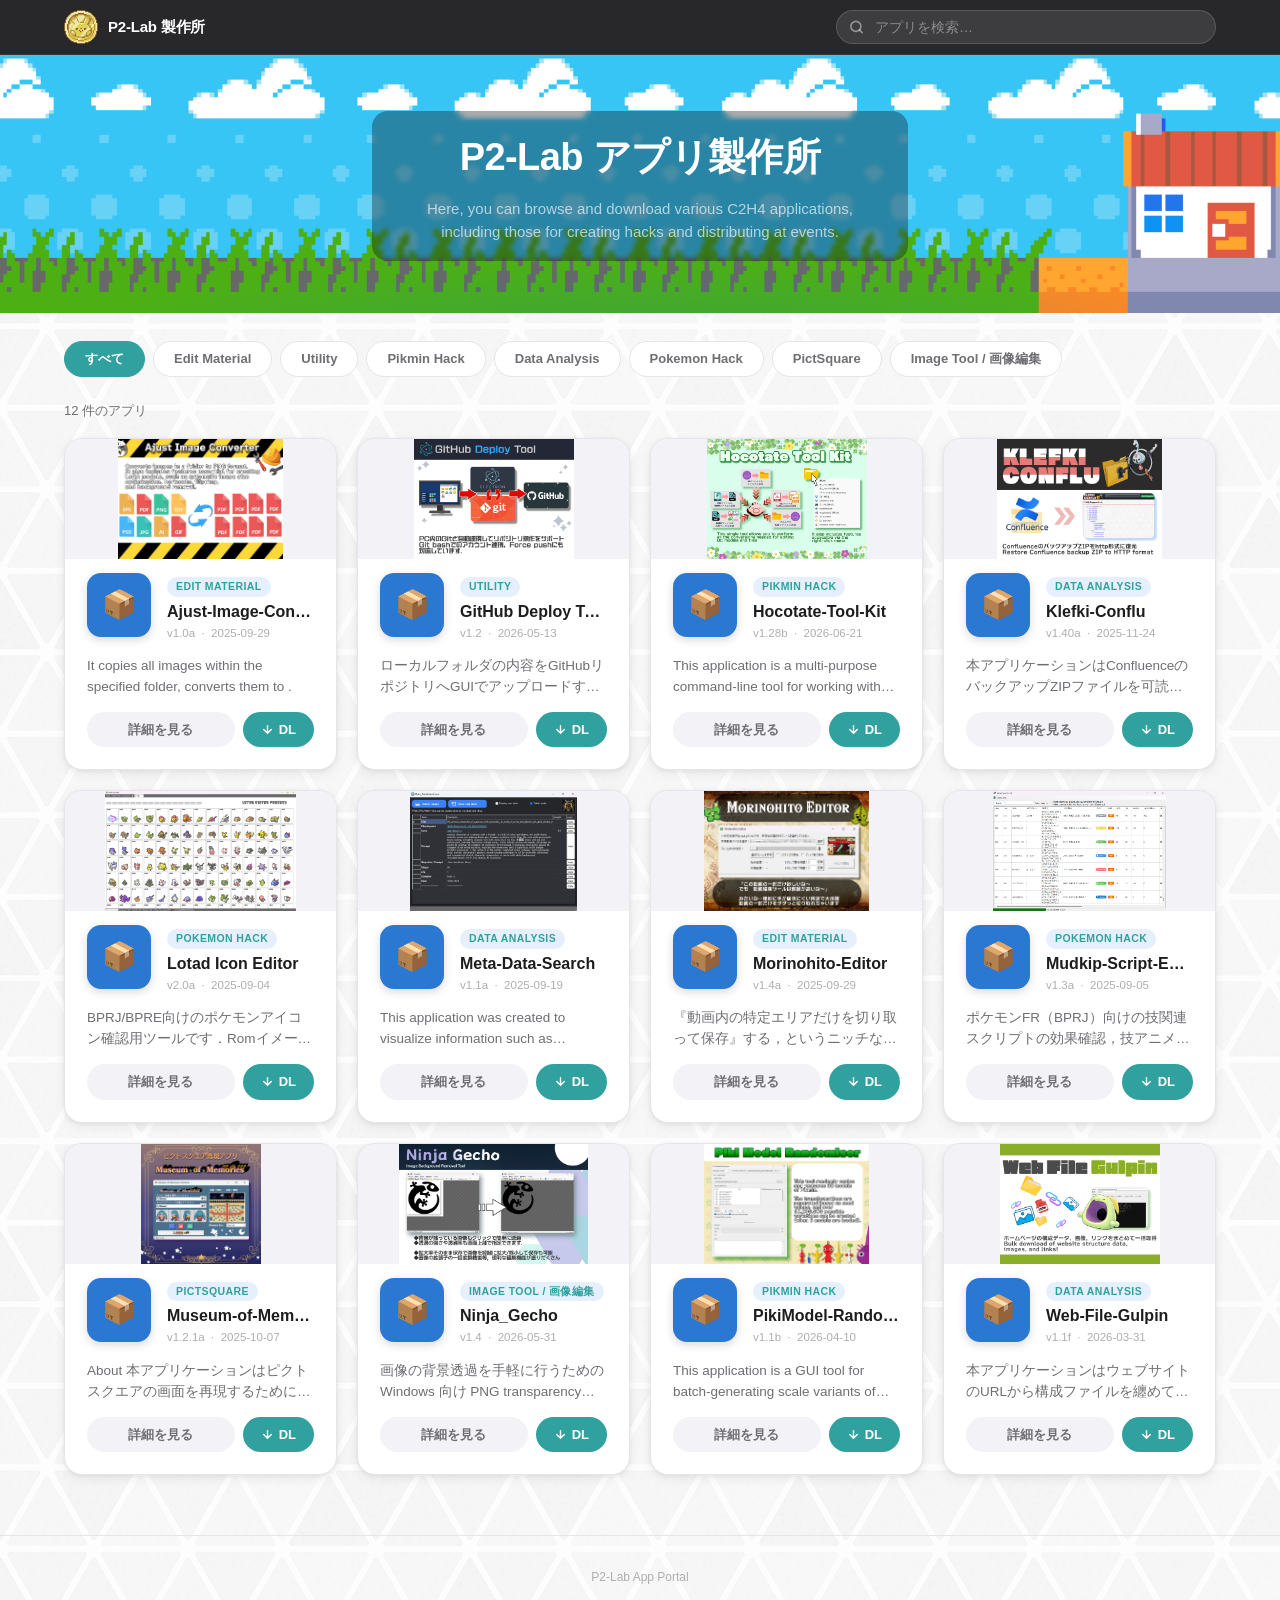
==== commit 23c99844: "Manage cards directly in this repo with a visual card editor Cards are now authored here instead of " ====
--- a/index.html
+++ b/index.html
@@ -93,35 +93,15 @@
 </div>
 
 <script src="apps.js"></script>
+<script src="portal-render.js"></script>
 <script src="github-loader.js"></script>
 <script>
 /* ============================================================
    静的データ (apps.js) の正規化
-   ============================================================ */
-function _normalize(app, i) {
-  return {
-    id:               app.id            || 'app-' + i,
-    name:             app.name          || '(無題)',
-    shortDescription: app.shortDescription || app.description || '',
-    description:      app.description      || app.shortDescription || '',
-    icon:             app.icon             || '📦',
-    iconColor:        app.iconColor        || '#607D8B',
-    iconImage:        app.iconImage        || null,
-    category:         app.category         || 'その他',
-    version:          app.version          || '-',
-    lastUpdated:      app.lastUpdated      || '-',
-    requirements:     app.requirements     || '-',
-    language:         app.language         || '-',
-    features:         Array.isArray(app.features) ? app.features : [],
-    images:           Array.isArray(app.images) ? app.images : [],
-    downloads:        Array.isArray(app.downloads) && app.downloads.length
-                        ? app.downloads
-                        : [{ label: app.url ? 'ダウンロード / 開く' : 'リンク未設定',
-                             url: app.url || '#', primary: true }]
-  };
-}
-
-let normalizedApps = Array.isArray(apps) ? apps.map(_normalize) : [];
+   - カード / モーダルの HTML 生成は portal-render.js に集約
+     (card_editor.html と共通)
+   ============================================================ */
+let normalizedApps = Array.isArray(apps) ? apps.map(PortalRender.normalize) : [];
 
 /* ============================================================
    カテゴリフィルタボタンを生成/再生成
@@ -157,66 +137,6 @@
 }
 
 /* ============================================================
-   アイコン HTML 生成
-   ============================================================ */
-function iconHTML(app, large = false) {
-  const size     = large ? 88 : 64;
-  const fontSize = large ? 40 : 28;
-  const cls      = large ? 'modal-icon' : 'app-icon';
-  if (app.iconImage) {
-    return `<img src="${app.iconImage}" alt="" class="${cls}"
-              style="width:${size}px;height:${size}px;object-fit:contain;background:transparent;">`;
-  }
-  return `<div class="${cls}"
-    style="background:${app.iconColor};width:${size}px;height:${size}px;font-size:${fontSize}px;">
-    ${app.icon}
-  </div>`;
-}
-
-/* ============================================================
-   カード HTML 生成
-   ============================================================ */
-function cardHTML(app) {
-  const dl      = app.downloads[0] || { url: '#', label: 'リンク未設定' };
-  const images  = app.images || [];
-
-  let imagesHTML = '';
-  if (images.length > 0) {
-    // カードは1枚目のみ静的表示 (スライドはモーダルのみ)
-    imagesHTML = `<div class="card-images-wrap">
-      <img class="card-single-img" src="${images[0]}" alt="" loading="lazy">
-    </div>`;
-  }
-
-  return `
-<article class="app-card${images.length ? ' has-images' : ''}" data-id="${app.id}"
-         role="button" tabindex="0" aria-label="${app.name} の詳細を見る">
-  ${imagesHTML}
-  <div class="card-header">
-    ${iconHTML(app)}
-    <div class="card-meta">
-      <span class="app-category">${app.category}</span>
-      <div class="app-name">${app.name}</div>
-      <div class="app-version">v${app.version} &nbsp;·&nbsp; ${app.lastUpdated}</div>
-    </div>
-  </div>
-  <p class="app-short-desc">${app.shortDescription}</p>
-  <div class="card-footer">
-    <button class="btn btn-detail">詳細を見る</button>
-    <a class="btn btn-primary dl-btn" href="${dl.url}" target="_blank"
-       rel="noopener" aria-label="${app.name} をダウンロード"
-       onclick="event.stopPropagation()">
-      <svg width="13" height="13" viewBox="0 0 24 24" fill="none"
-           stroke="currentColor" stroke-width="2.6" stroke-linecap="round">
-        <path d="M12 5v14M5 12l7 7 7-7"/>
-      </svg>
-      DL
-    </a>
-  </div>
-</article>`;
-}
-
-/* ============================================================
    グリッドを再描画
    ============================================================ */
 function renderGrid() {
@@ -232,7 +152,7 @@
     emptyEl.removeAttribute('hidden');
   } else {
     emptyEl.setAttribute('hidden', '');
-    grid.innerHTML = filtered.map(cardHTML).join('');
+    grid.innerHTML = filtered.map(PortalRender.cardHTML).join('');
     if (typeof GH_initSlides === 'function') GH_initSlides();
   }
 }
@@ -240,165 +160,23 @@
 /* ============================================================
    モーダルを開く
    ============================================================ */
+let _stopModalSlides = null;
+
 function openModal(id) {
   const app = normalizedApps.find(a => a.id === id);
   if (!app) return;
 
-  const images   = app.images || [];
-  const dl       = app.downloads || [];
-  const features = app.features.map(f => `<li>${f}</li>`).join('');
-
-  const downloads = dl.map(d => `
-    <a href="${d.url}" target="_blank" rel="noopener"
-       class="download-btn ${d.primary ? 'dl-primary' : 'dl-secondary'}">
-      ${d.primary
-        ? `<svg width="16" height="16" viewBox="0 0 24 24" fill="none" stroke="currentColor"
-               stroke-width="2.5" stroke-linecap="round">
-             <path d="M12 5v14M5 12l7 7 7-7"/>
-           </svg>`
-        : `<svg width="16" height="16" viewBox="0 0 24 24" fill="none" stroke="currentColor"
-               stroke-width="2.5" stroke-linecap="round" stroke-linejoin="round">
-             <path d="M22 19a2 2 0 0 1-2 2H4a2 2 0 0 1-2-2V5a2 2 0 0 1 2-2h5l2 3h9a2 2 0 0 1 2 2z"/>
-           </svg>`}
-      ${d.label}
-    </a>`).join('');
-
-  const descHTML = (app.description || '')
-    .split('\n\n')
-    .map(para => `<p class="modal-description">${para.replace(/\n/g, '<br>')}</p>`)
-    .join('');
-
   // モーダル画像エリア (close-bar の外、modal-body の前)
   const modalImagesEl = document.getElementById('modalImages');
-  if (images.length > 0) {
-    const slides = images.map((src, i) =>
-      `<img class="modal-slide-img" src="${src}" alt="" loading="lazy"
-            role="button" tabindex="0" data-image-index="${i}" aria-label="画像を拡大表示">`
-    ).join('');
-    const dots = images.length > 1
-      ? `<div class="slide-dots modal-slide-dots">${images.map((_, i) =>
-          `<button class="slide-dot${i === 0 ? ' active' : ''}" type="button"
-                   data-slide-index="${i}" aria-label="${i + 1}枚目の画像を表示"
-                   aria-current="${i === 0 ? 'true' : 'false'}"></button>`
-        ).join('')}</div>`
-      : '';
-    modalImagesEl.innerHTML = `<div class="modal-images-wrap">
-      <div class="modal-images-track">${slides}</div>
-      ${dots}
-    </div>`;
-  } else {
-    modalImagesEl.innerHTML = '';
-  }
-
-  document.getElementById('modalBody').innerHTML = `
-<div class="modal-app-header">
-  ${iconHTML(app, true)}
-  <div class="modal-app-info">
-    <span class="modal-category-badge">${app.category}</span>
-    <h2 class="modal-app-name">${app.name}</h2>
-    <div class="modal-meta-row">
-      <span class="meta-item">
-        <svg width="12" height="12" viewBox="0 0 24 24" fill="none" stroke="currentColor"
-             stroke-width="2.5"><rect x="3" y="4" width="18" height="18" rx="2"/>
-          <path d="M16 2v4M8 2v4M3 10h18"/>
-        </svg>
-        最終更新: ${app.lastUpdated}
-      </span>
-      <span class="meta-item">
-        <svg width="12" height="12" viewBox="0 0 24 24" fill="none" stroke="currentColor"
-             stroke-width="2.5">
-          <path d="M21 16V8a2 2 0 0 0-1-1.73l-7-4a2 2 0 0 0-2 0l-7 4A2 2 0 0 0 3 8v8a2 2 0 0 0 1 1.73l7 4a2 2 0 0 0 2 0l7-4A2 2 0 0 0 21 16z"/>
-        </svg>
-        v${app.version}
-      </span>
-    </div>
-  </div>
-</div>
-
-<hr class="modal-divider">
-
-<div class="modal-section">
-  <div class="section-label">概要</div>
-  ${descHTML || '<p class="modal-description">—</p>'}
-</div>
-
-<div class="modal-section">
-  <div class="section-label">主な機能</div>
-  <ul class="features-list">${features || '<li>—</li>'}</ul>
-</div>
-
-<div class="modal-two-col">
-  <div class="modal-section">
-    <div class="section-label">作成言語</div>
-    <div class="requirements-box">${app.language}</div>
-  </div>
-  <div class="modal-section">
-    <div class="section-label">動作環境</div>
-    <div class="requirements-box">${app.requirements}</div>
-  </div>
-</div>
-
-<hr class="modal-divider">
-
-<div class="modal-section">
-  <div class="section-label">ダウンロード</div>
-  <div class="modal-downloads">${downloads}</div>
-</div>`;
+  modalImagesEl.innerHTML = PortalRender.modalImagesHTML(app.images);
+  document.getElementById('modalBody').innerHTML = PortalRender.modalBodyHTML(app);
 
   // モーダル内スライドショーを初期化
-  clearInterval(window._modalSlideTimer);
-  const mTrack = modalImagesEl.querySelector('.modal-images-track');
-  if (mTrack) {
-    const mSlides = Array.from(mTrack.querySelectorAll('.modal-slide-img'));
-    const mDots   = Array.from(modalImagesEl.querySelectorAll('.slide-dot'));
-    let mCur = 0;
-
-    function restartModalSlideTimer() {
-      clearInterval(window._modalSlideTimer);
-      if (mSlides.length <= 1) return;
-      const interval = (typeof GH_CONFIG !== 'undefined') ? GH_CONFIG.slideInterval : 6000;
-      window._modalSlideTimer = setInterval(() => mGoTo(mCur + 1), interval);
-    }
-
-    function mGoTo(idx) {
-      mCur = (idx + mSlides.length) % mSlides.length;
-      mTrack.style.transform = 'translateX(-' + (mCur * 100) + '%)';
-      mDots.forEach((d, i) => {
-        const active = i === mCur;
-        d.classList.toggle('active', active);
-        d.setAttribute('aria-current', active ? 'true' : 'false');
-      });
-      mSlides.forEach((slide, i) => {
-        slide.tabIndex = i === mCur ? 0 : -1;
-      });
-    }
-
-    mDots.forEach(dot => {
-      dot.addEventListener('click', event => {
-        event.stopPropagation();
-        mGoTo(Number(dot.dataset.slideIndex || 0));
-        restartModalSlideTimer();
-      });
-    });
-
-    mSlides.forEach(slide => {
-      slide.addEventListener('click', event => {
-        event.stopPropagation();
-        openImageModal(slide.src);
-      });
-      slide.addEventListener('keydown', event => {
-        if (event.key !== 'Enter' && event.key !== ' ') return;
-        event.preventDefault();
-        openImageModal(slide.src);
-      });
-    });
-
-    mGoTo(0);
-
-    if (mSlides.length > 1) {
-      restartModalSlideTimer();
-    }
-  }
+  if (_stopModalSlides) _stopModalSlides();
+  _stopModalSlides = PortalRender.initModalSlides(modalImagesEl, {
+    interval: (typeof GH_CONFIG !== 'undefined') ? GH_CONFIG.slideInterval : 6000,
+    onImageClick: openImageModal,
+  });
 
   const overlay = document.getElementById('modalOverlay');
   overlay.classList.add('open');
@@ -411,7 +189,7 @@
    モーダルを閉じる
    ============================================================ */
 function closeModal() {
-  clearInterval(window._modalSlideTimer);
+  if (_stopModalSlides) { _stopModalSlides(); _stopModalSlides = null; }
   closeImageModal();
   const overlay = document.getElementById('modalOverlay');
   overlay.classList.remove('open');
@@ -613,13 +391,15 @@
 }
 
 /* ============================================================
-   GitHub から自動読み込み (Page設定を反映してからアプリ一覧を取得)
+   初期データ読み込み
+   - 通常は apps.js の静的カタログを使用
+   - ?gh_live=1 の時だけ GitHub を走査して確認表示
    ============================================================ */
 (async () => {
-  if (typeof GH_loadApps !== 'function') return;
-
+  const params = new URLSearchParams(location.search);
+  const useLiveGitHub = params.get('gh_live') === '1';
+  const hasStaticApps = normalizedApps.length > 0;
   const loadingEl = document.getElementById('loadingState');
-  loadingEl.removeAttribute('hidden');
 
   try {
     const pageConfig = typeof GH_loadPageConfig === 'function'
@@ -629,8 +409,21 @@
     // ページ外観を先に適用
     applyPageConfig(pageConfig);
 
+    if (hasStaticApps && !useLiveGitHub) {
+      renderGrid();
+      return;
+    }
+
+    if (typeof GH_loadApps !== 'function') return;
+
+    loadingEl.querySelector('p').textContent = useLiveGitHub
+      ? 'GitHubから最新情報を確認中…'
+      : 'GitHubからアプリ情報を読み込み中…';
+    loadingEl.removeAttribute('hidden');
+
     // Page_specified.txt で GitHub 取得元が指定される場合があるため、
-    // ページ設定を反映してからアプリ一覧を取得する
+    // ページ設定を反映してからアプリ一覧を取得する。
+    // 通常公開では apps.js を使い、GitHub 走査は確認モードに限定する。
     const ghApps = await GH_loadApps().catch(() => []);
 
     // アプリカードを更新
@@ -653,9 +446,9 @@
     }
   } catch (e) {
     console.error('[GitHub Loader] エラー:', e);
-  }
-
-  loadingEl.setAttribute('hidden', '');
+  } finally {
+    loadingEl.setAttribute('hidden', '');
+  }
 })();
 </script>
 </body>
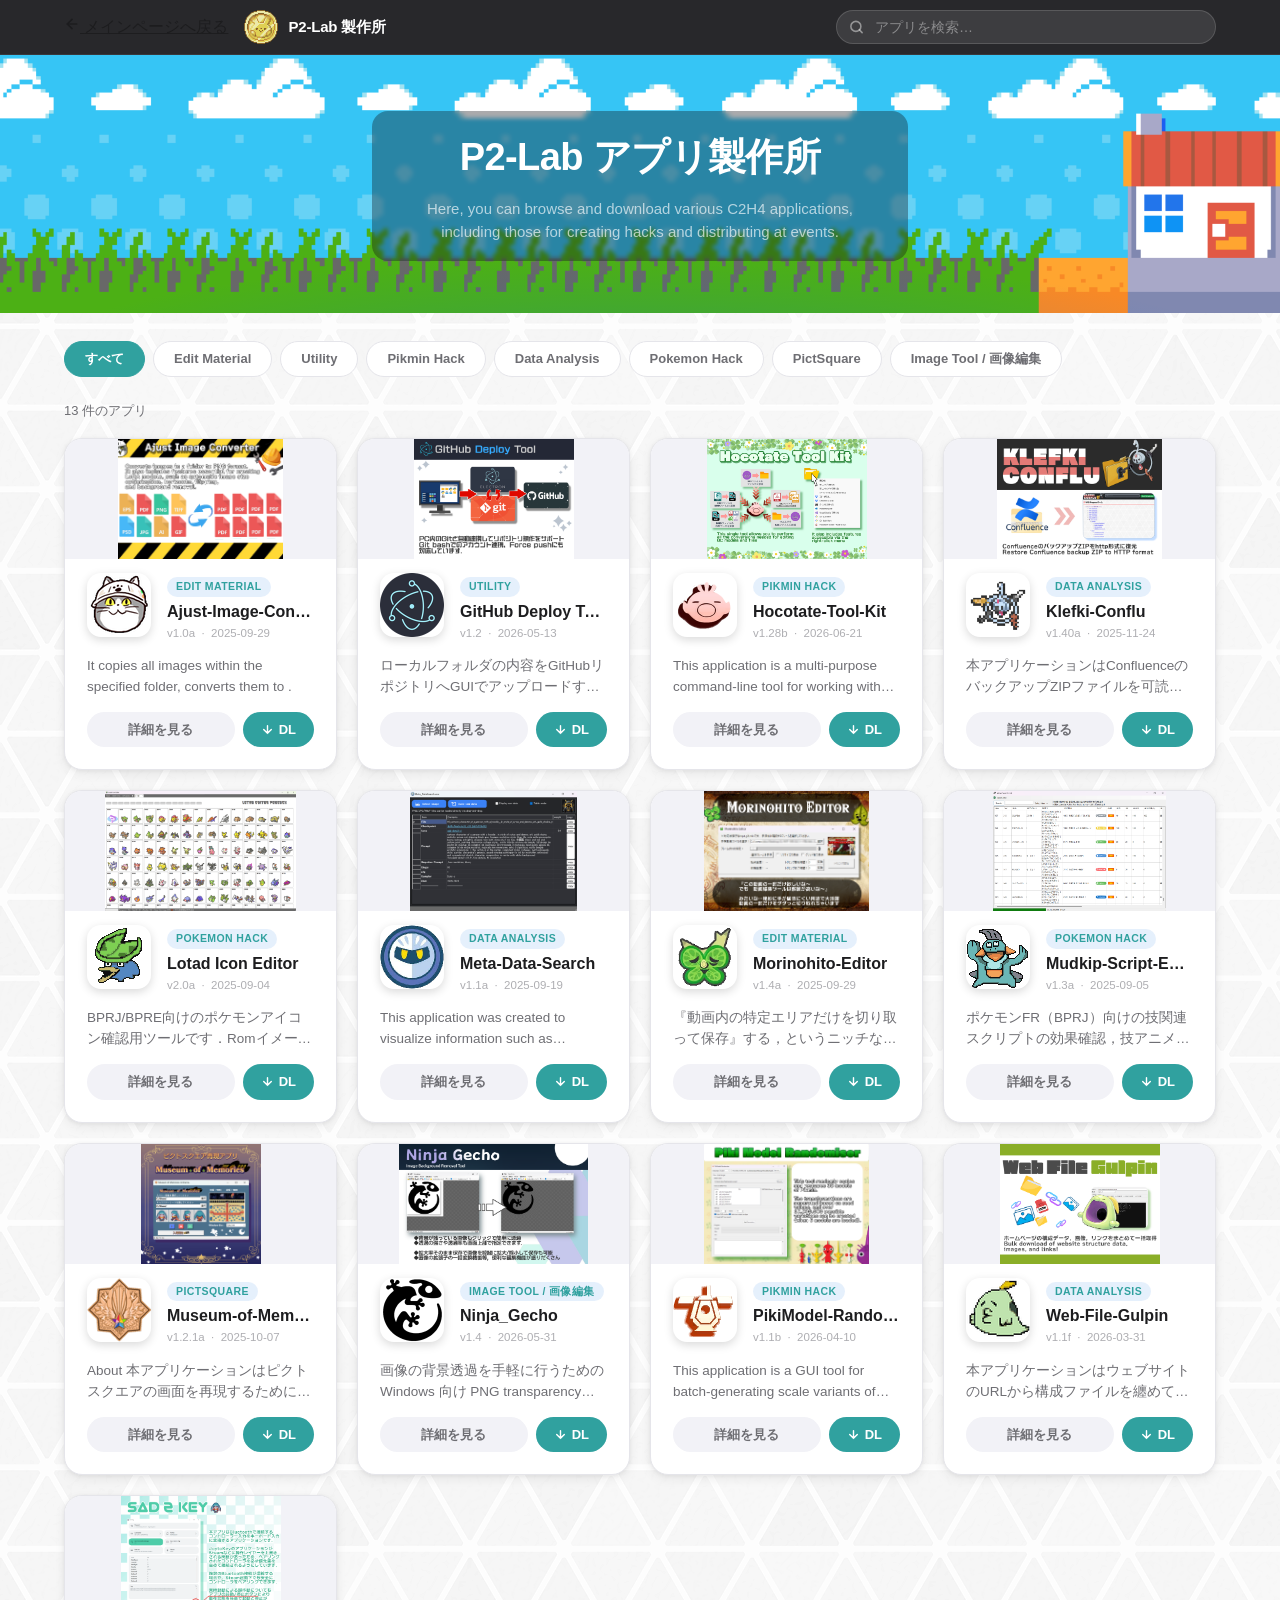
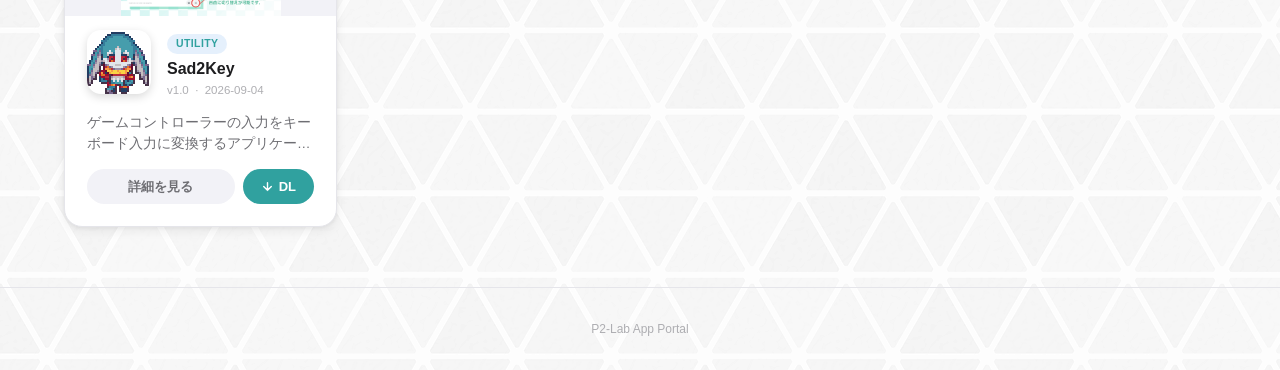
==== commit e614f080: "Indicates content update" ====
--- a/index.html
+++ b/index.html
@@ -12,6 +12,13 @@
 <!-- ========== Header ========== -->
 <header class="site-header">
   <div class="header-inner">
+    <a class="back-link" id="backLink" href="https://mesia-art2.carrd.co/" title="メインページ (mesia-art2) に戻る">
+      <svg width="16" height="16" viewBox="0 0 24 24" fill="none"
+           stroke="currentColor" stroke-width="2.6" stroke-linecap="round" stroke-linejoin="round" aria-hidden="true">
+        <path d="M19 12H5"/><path d="m12 19-7-7 7-7"/>
+      </svg>
+      <span class="back-link-label">メインページへ戻る</span>
+    </a>
     <a class="brand" href="./">
       <div class="brand-icon">⚙</div>
       <span class="brand-name">アプリ配布ポータル</span>
@@ -287,6 +294,19 @@
   // ナビゲーションバー
   if (cfg.navColor) {
     document.querySelector('.site-header').style.background = cfg.navColor;
+  }
+  // メインページへ戻るボタン (URL 未指定なら index.html に書かれた既定値のまま。「なし」で非表示)
+  const backLink = document.getElementById('backLink');
+  if (backLink) {
+    if (cfg.backUrl && /^(なし|none|off|hidden)$/i.test(cfg.backUrl)) {
+      backLink.hidden = true;
+    } else if (cfg.backUrl) {
+      backLink.href = cfg.backUrl;
+    }
+    if (cfg.backLabel) {
+      const lb = backLink.querySelector('.back-link-label');
+      if (lb) lb.textContent = cfg.backLabel;
+    }
   }
   if (cfg.siteTitle) {
     const el = document.querySelector('.brand-name');
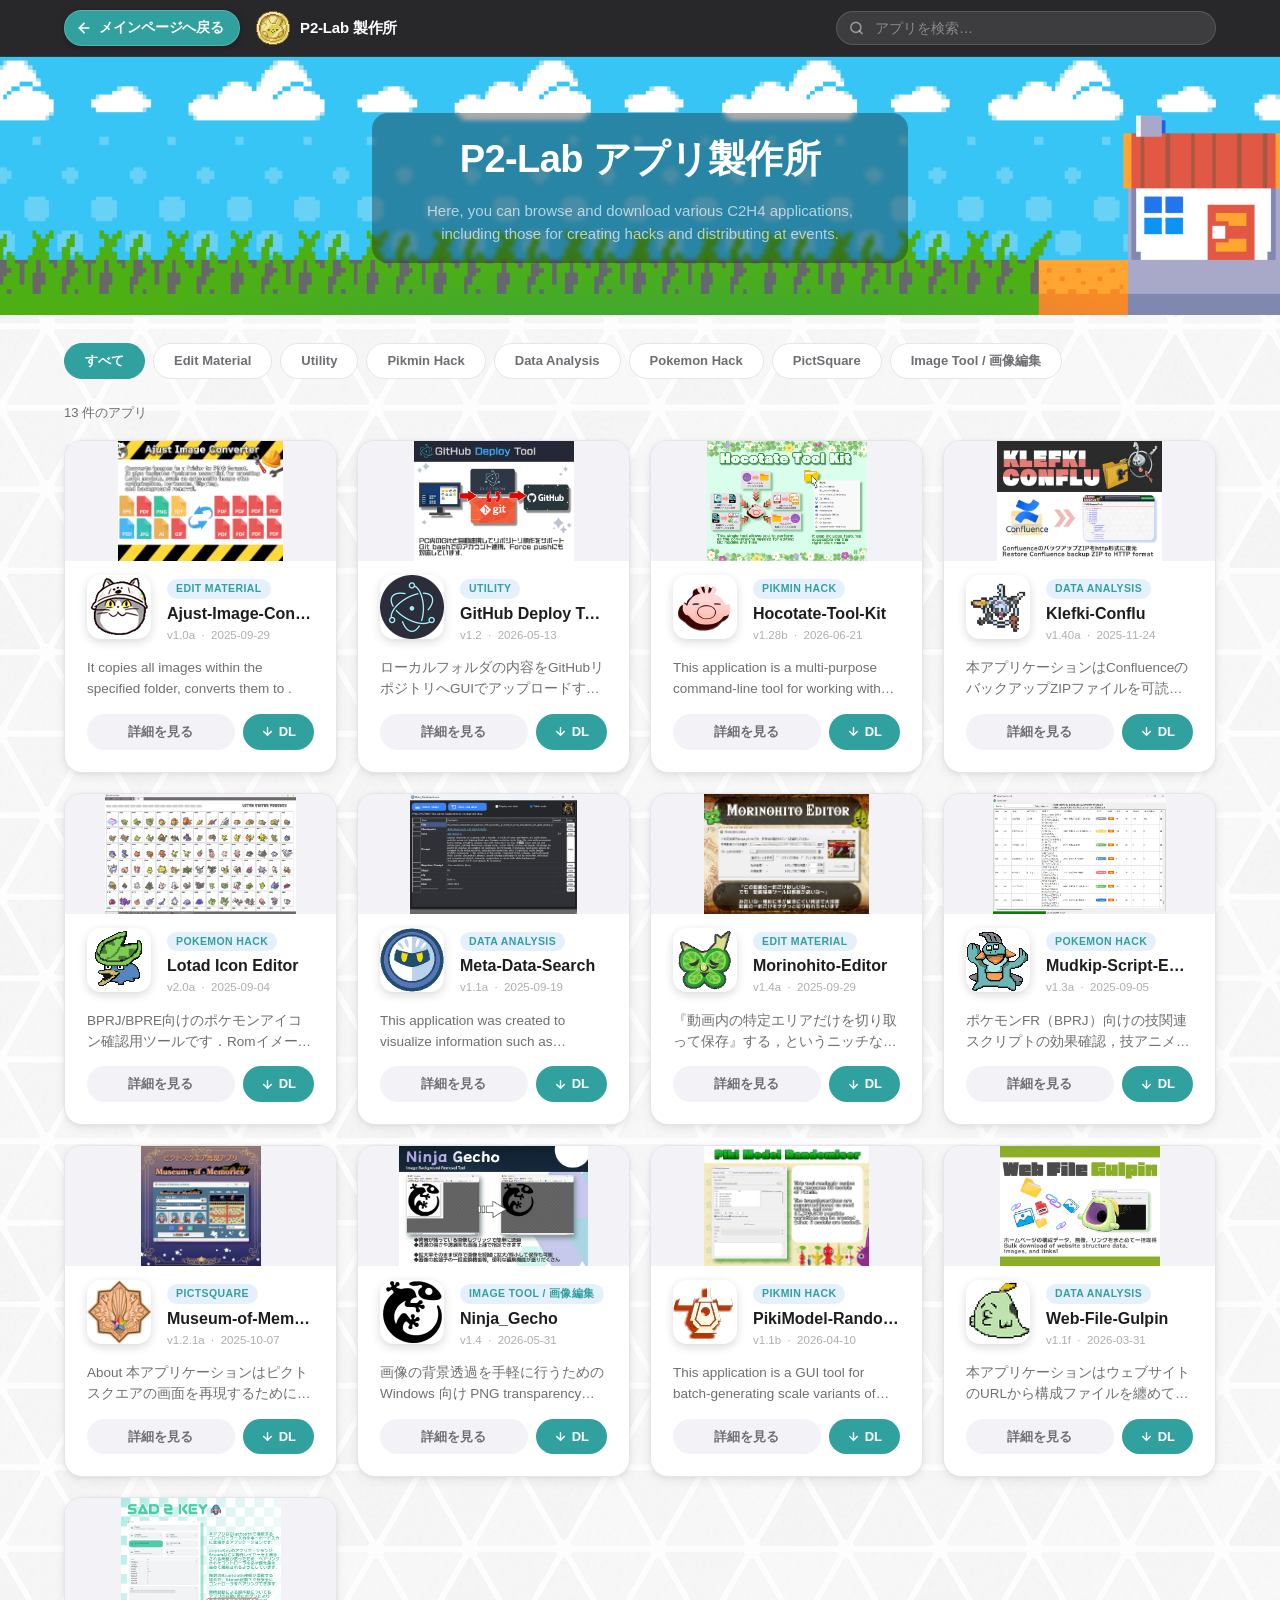
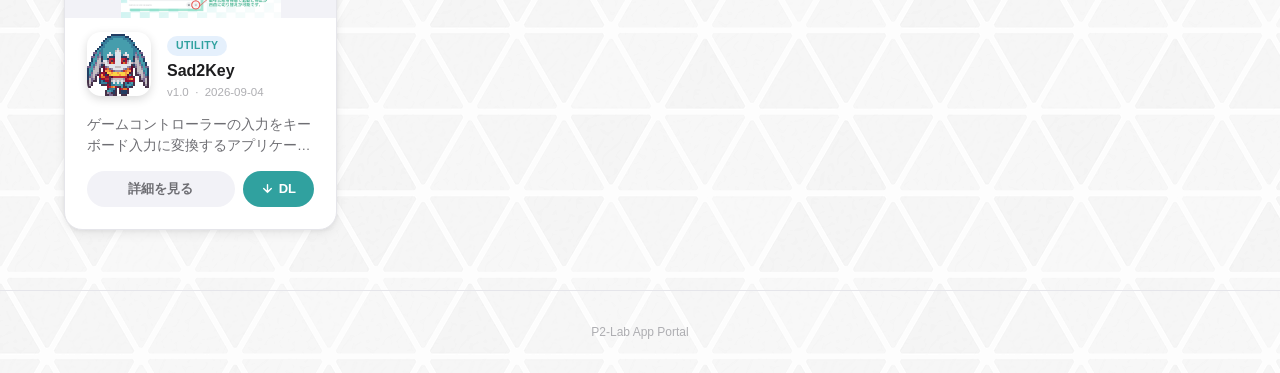
==== commit 3cde156c: "Indicates content update" ====
--- a/index.html
+++ b/index.html
@@ -12,7 +12,7 @@
 <!-- ========== Header ========== -->
 <header class="site-header">
   <div class="header-inner">
-    <a class="back-link" id="backLink" href="https://mesia-art2.carrd.co/" title="メインページ (mesia-art2) に戻る">
+    <a class="back-link" id="backLink" href="https://p2-lab-works.carrd.co/" title="メインページ に戻る">
       <svg width="16" height="16" viewBox="0 0 24 24" fill="none"
            stroke="currentColor" stroke-width="2.6" stroke-linecap="round" stroke-linejoin="round" aria-hidden="true">
         <path d="M19 12H5"/><path d="m12 19-7-7 7-7"/>
--- a/style.css
+++ b/style.css
@@ -57,6 +57,33 @@
   gap: 16px;
 }
 
+.back-link {
+  display: inline-flex;
+  align-items: center;
+  gap: 7px;
+  flex-shrink: 0;
+  padding: 8px 16px 8px 12px;
+  background: var(--accent);
+  color: #fff;
+  font-size: 13.5px;
+  font-weight: 700;
+  letter-spacing: -0.1px;
+  border-radius: 22px;
+  text-decoration: none;
+  white-space: nowrap;
+  box-shadow: 0 2px 10px rgba(0,0,0,0.25), inset 0 0 0 1px rgba(255,255,255,0.18);
+  transition: background 0.2s, transform 0.15s, box-shadow 0.2s;
+}
+.back-link:hover {
+  background: var(--accent-dark);
+  transform: translateY(-1px);
+  box-shadow: 0 4px 14px rgba(0,0,0,0.3), inset 0 0 0 1px rgba(255,255,255,0.22);
+}
+.back-link:active { transform: translateY(0); }
+.back-link:focus-visible { outline: 2px solid #fff; outline-offset: 2px; }
+.back-link svg { flex-shrink: 0; }
+.back-link[hidden] { display: none; }
+
 .brand {
   display: flex;
   align-items: center;
@@ -839,8 +866,9 @@
    Responsive
    =========================== */
 @media (max-width: 640px) {
-  .header-inner      { padding: 10px 16px; }
+  .header-inner      { padding: 10px 16px; gap: 10px; }
   .brand-name        { display: none; }
+  .back-link         { padding: 7px 12px 7px 10px; font-size: 12.5px; }
   .hero              { padding: 40px 16px 36px; }
   .hero-inner.has-text-bg { padding: 14px 18px; border-radius: 14px; }
   .main              { padding: 20px 16px 48px; }
